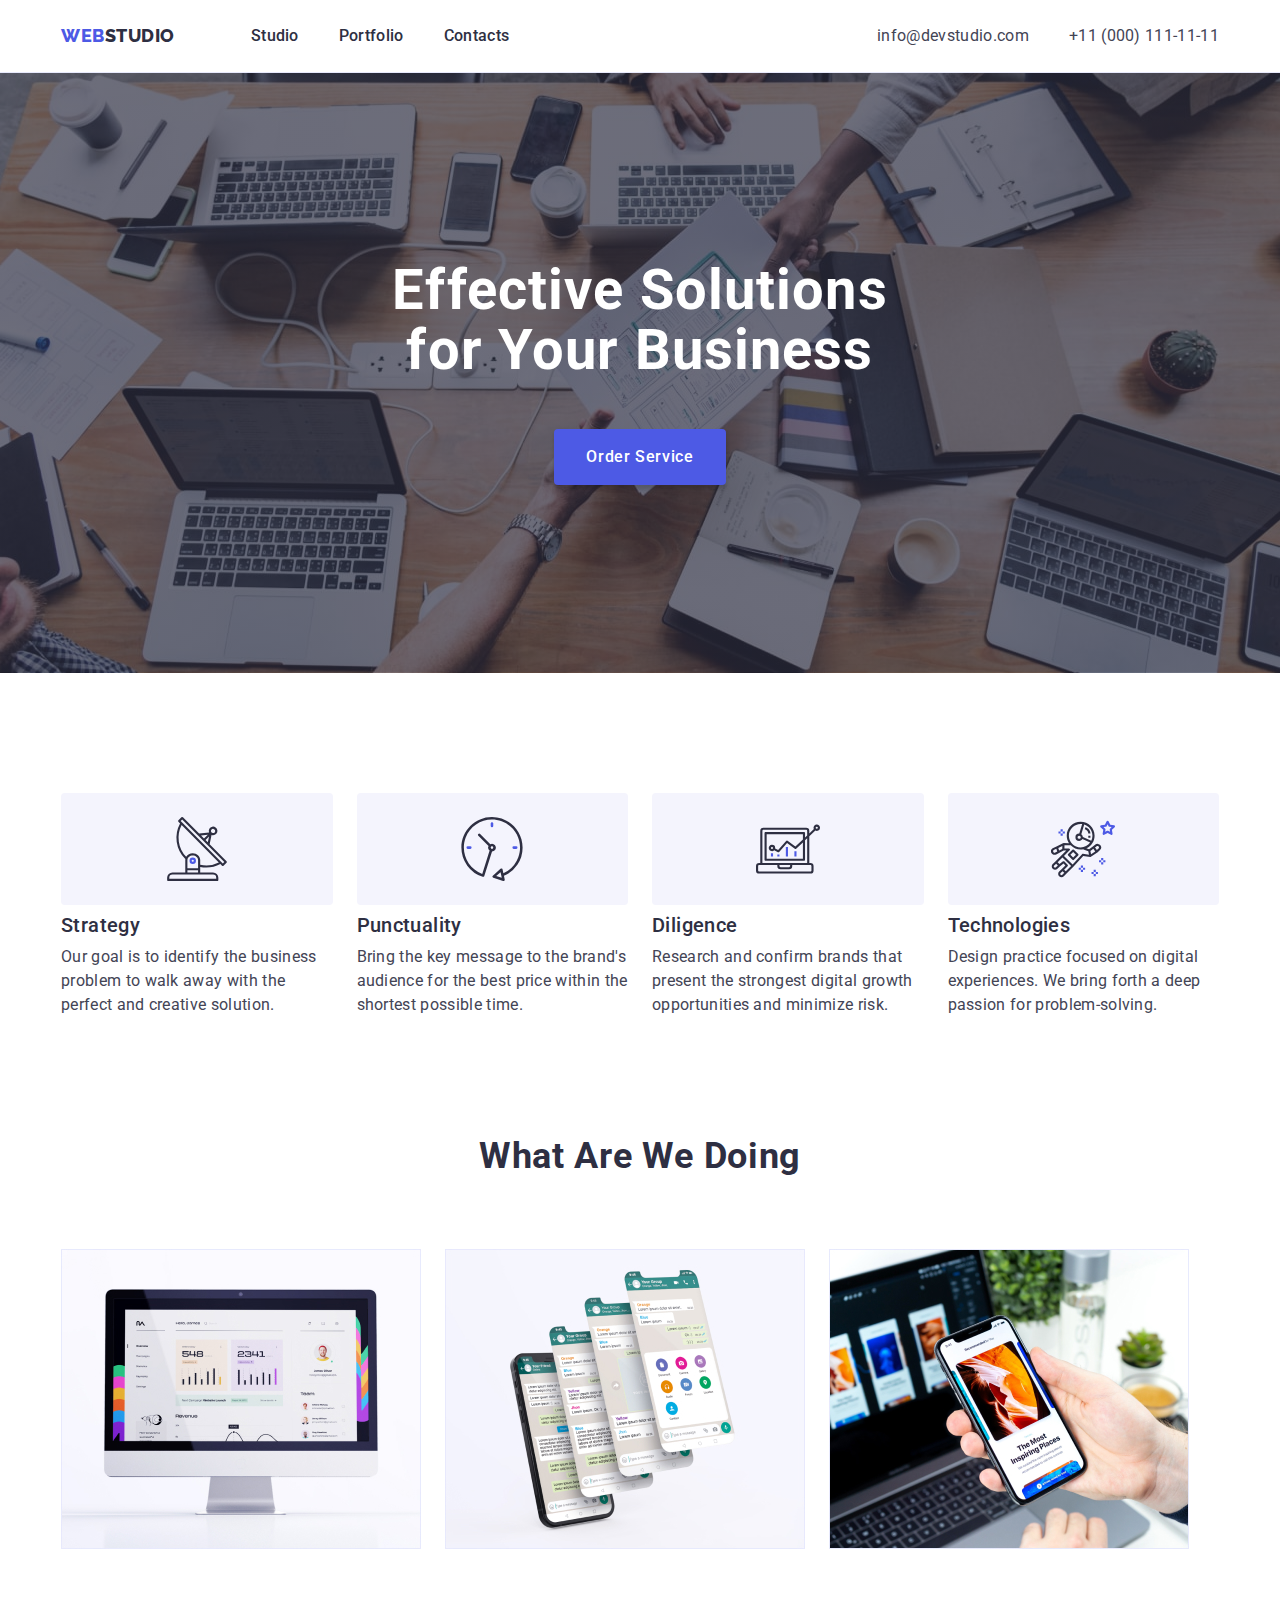
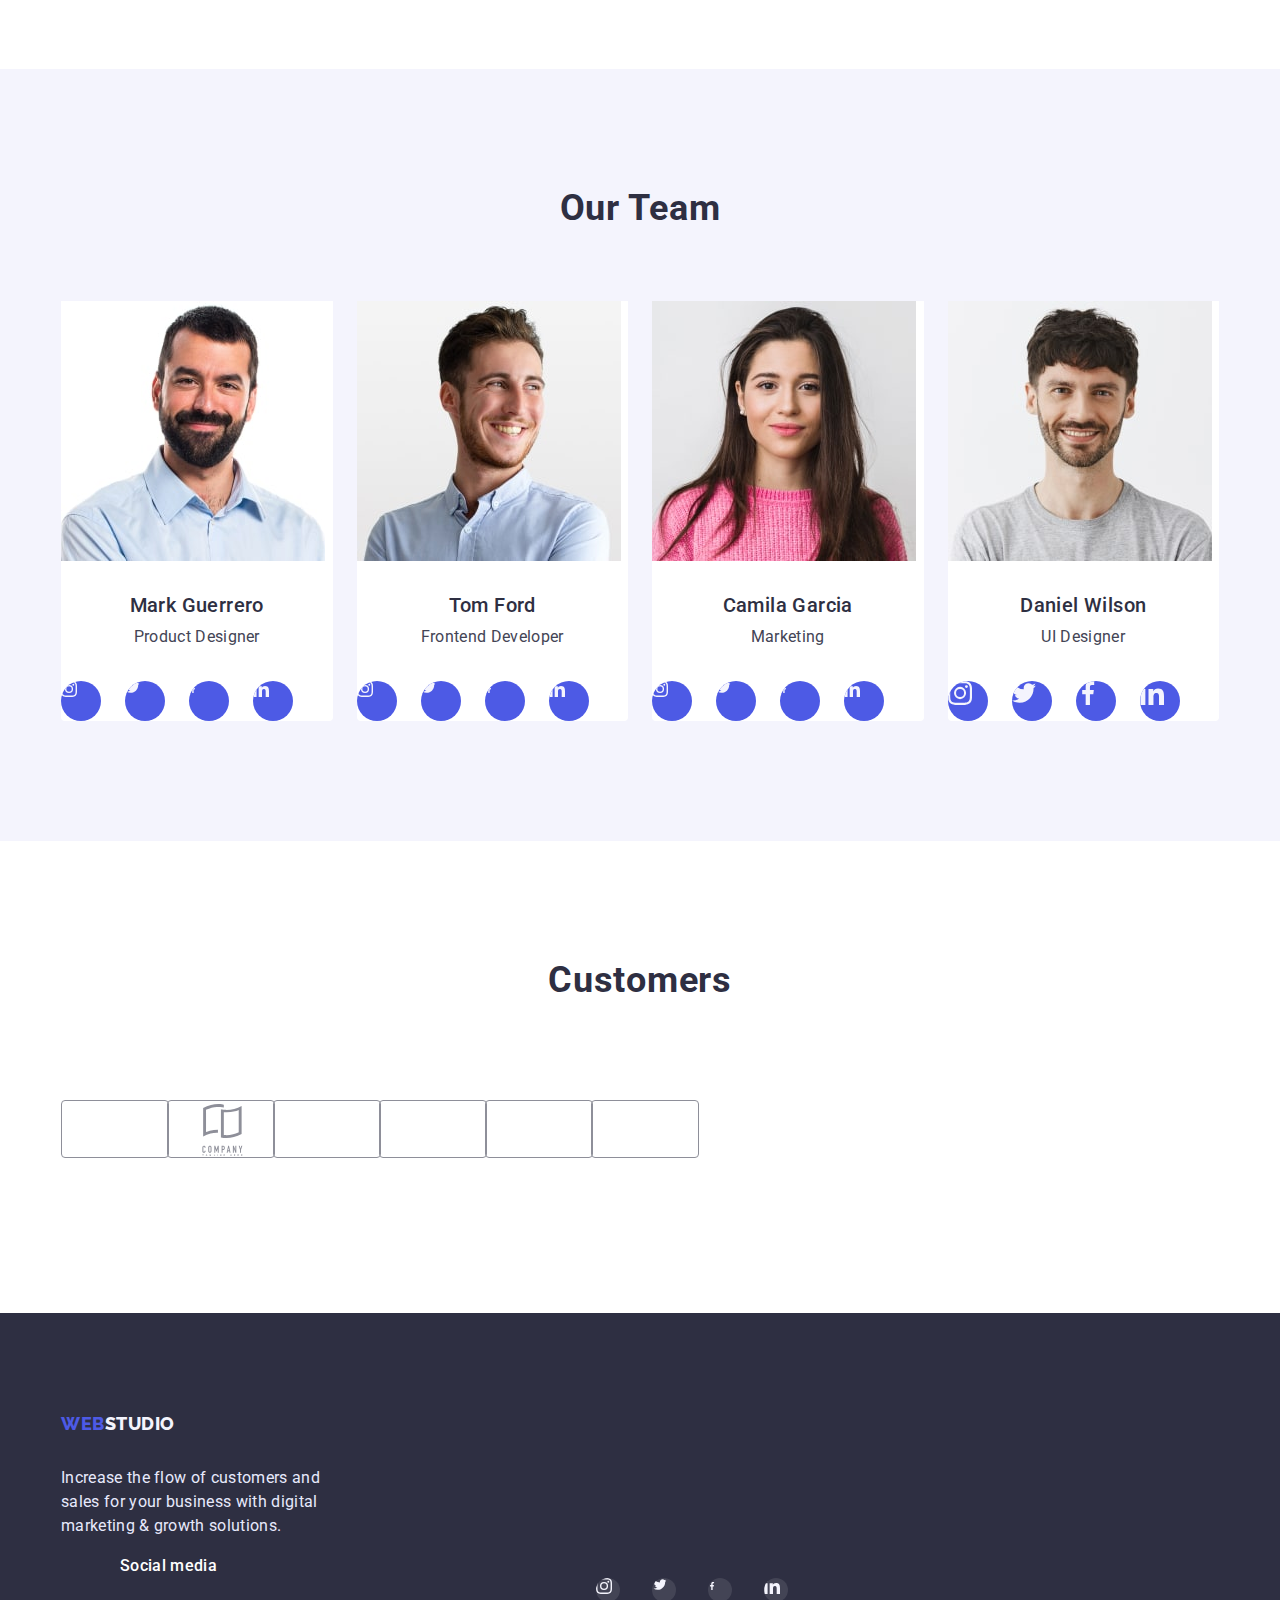
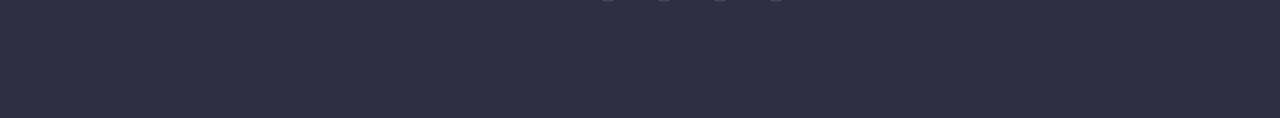
==== index.html @ b13d7b46 "2053" ====
<!DOCTYPE html>
<html lang="en">

<head>
    <meta charset="UTF-8">
    <meta http-equiv="X-UA-Compatible" content="IE=edge">
    <meta name="viewport" content="width=device-width, initial-scale=1.0">
    <title>studio</title>
    <link rel="preconnect" href="https://fonts.googleapis.com">
    <link rel="preconnect" href="https://fonts.gstatic.com" crossorigin>
    <link href="https://fonts.googleapis.com/css2?family=Raleway:wght@800&family=Roboto+Mono:wght@600&family=Roboto:wght@400;500;700&display=swap" rel="stylesheet">
    <link rel="stylesheet" href="https://cdnjs.cloudflare.com/ajax/libs/modern-normalize/1.1.0/modern-normalize.min.css"
        integrity="sha512-wpPYUAdjBVSE4KJnH1VR1HeZfpl1ub8YT/NKx4PuQ5NmX2tKuGu6U/JRp5y+Y8XG2tV+wKQpNHVUX03MfMFn9Q=="
        crossorigin="anonymous" referrerpolicy="no-referrer" />
    <link rel="stylesheet" href="./css/styles.css" />
    
    
</head>

<body>
    <header class="header"> 
        <div class="container header-container">
        <nav class="header-nav">
            <a class="header-logo link" href="./portfolio.html">Web<span class="header-span">Studio</span></a>
            <ul class="header-list list">                
                <li class = "header-item"><a class="header-button link" href="./index.html">Studio</a></li>
                <li class = "header-item"><a class="header-button link" href="./portfolio.html">Portfolio</a></li>
                <li class = "header-item"><a class="header-button link" href="">Contacts</a></li>
            </ul>
        </nav>
        <address class= "header-address list">
            <ul class="header-address list">
                <li class="header-email list"><a class= "header-email link" href="mailto:info@devstudio.com">info@devstudio.com</a></li>
                <li class="header-email list"><a class= "header-email link" href="tel:+110001111111">+11 (000) 111-11-11</a></li>
            </ul>
        </address>
        </div>
    </header>
    <main>
        <section class="hero">
            <div class="container">
            <h1 class="hero-title">Effective Solutions for Your Business</h1>
            <button class="hero-btn" type="button">Order Service</button>
            </div>
        </section>
        <section class="section">
            <div class="container">
            <h2 class="visually-hidden">Content</h2>
            <ul class="about-list list">
                <li class="about-item icon-strategy">
                    <h3 class="about-subtitle">Strategy</h3>
                    <p class="about-text">Our goal is to identify the business problem to walk away with the perfect and creative solution.
                    </p>
                </li>
                <li class="about-item icon-punctuality">
                    <h3 class="about-subtitle">Punctuality</h3>
                    <p class="about-text">Bring the key message to the brand's audience for the best price within the shortest possible
                    time.</p>
                </li>
                <li class="about-item icon-diligence">
                    <h3 class="about-subtitle">Diligence</h3>
                    <p class="about-text">Research and confirm brands that present the strongest digital growth opportunities and minimize
                        risk.</p>
                </li>
                <li class="about-item icon-technologies">
                    <h3 class="about-subtitle">Technologies</h3>
                    <p class="about-text">Design practice focused on digital experiences. We bring forth a deep passion for
                        problem-solving.</p>
                </li>
            </ul>
            </div>
        </section>
        <section class="section about">
            <div class="container">
            <h2 class="promo-title">What are we doing</h2>
            <ul class="promo-subject list">
                <li>
                    <img class="img" src="./images/monitor.jpg" alt="monitor" width="360" height="300" style>
                </li>
                <li>
                    <img class="img" src="./images/smartfon.jpg" alt="smartfon" width="360" height="300" style>
                </li>
                <li>
                    <img class="img" src="./images/noutbuk.jpg" alt="noutbuk" width="360" height="300" style>
                </li>
            </ul>
            </div>
        </section>
        <section class="section team">
            <div class="container">
            <h2 class="promo-title">Our Team</h2>
            <ul class="team-list list">
                
                <li class="team-info">                               
                <img class="img" src="./images/img-1.jpg" alt="mark" width="264" height="260" style>
                <div class="team-style">
                <h3 class="team-title-name">Mark Guerrero</h3>
                <p class="team-text">Product Designer</p>
                </div>
                <div class="social">
                <svg class="team-icon">
                    <use href="./images/sprite.svg#icon-instagram" width="16" height="16"> </use>
                </svg>
                <svg class="team-icon">
                    <use href="./images/sprite.svg#icon-twitter" width="16" height="13"> </use>
                </svg>
                <svg class="team-icon">
                    <use href="./images/sprite.svg#icon-facebook" width="8" height="16"> </use>
                </svg>
                <svg class="team-icon">
                    <use href="./images/sprite.svg#icon-linkedin" width="16" height="16"> </use>
                </svg>
                </div>
                </li>
                <li class="team-info">
                <img class="img" src="./images/img-2.jpg" alt="tom" width="264" height="260" style>
                <div class="team-style">
                <h3 class="team-title-name">Tom Ford</h3>
                <p class="team-text">Frontend Developer</p>
                </div>
                <div class="social">
                <svg class="team-icon">
                <use href="./images/sprite.svg#icon-instagram" width="16" height="16">   </use>
                </svg>
                <svg class="team-icon">
                    <use href="./images/sprite.svg#icon-twitter" width="16" height="13"> </use>
                </svg>
                <svg class="team-icon">
                    <use href="./images/sprite.svg#icon-facebook" width="8" height="16"> </use>
                </svg>
                <svg class="team-icon">
                    <use href="./images/sprite.svg#icon-linkedin" width="16" height="16"> </use>
                </svg>
                </div>
                </li>
                <li class="team-info">
                    <img class="img" src="./images/img-3.jpg" alt="camila" width="264" height="260" style>
                    <div class="team-style">
                    <h3 class="team-title-name">Camila Garcia</h3>
                    <p class="team-text">Marketing</p>
                    </div>
                <div class="social">
                <svg class="team-icon">
                    <use href="./images/sprite.svg#icon-instagram" width="16" height="16"> </use>
                </svg>
                <svg class="team-icon">
                    <use href="./images/sprite.svg#icon-twitter" width="16" height="13"> </use>
                </svg>
                <svg class="team-icon">
                    <use href="./images/sprite.svg#icon-facebook" width="8" height="16"> </use>
                </svg>
                <svg class="team-icon">
                    <use href="./images/sprite.svg#icon-linkedin" width="16" height="16"> </use>
                </svg>
                </div>
                </li>
                <li class="team-info">
                    <img class="img" src="./images/img-4.jpg" alt="daniel" width="264" height="260" style>
                    <div class="team-style">
                    <h3 class="team-title-name">Daniel Wilson</h3>
                    <p class="team-text">UI Designer</p>
                    </div>
                <div class="social">
                <svg class="team-icon">
                    <use href="./images/sprite.svg#icon-instagram" width="24" height="24"> </use>
                </svg>
                <svg class="team-icon">
                    <use href="./images/sprite.svg#icon-twitter" width="24" height="24"> </use>
                </svg>
                <svg class="team-icon">
                    <use href="./images/sprite.svg#icon-facebook" width="24" height="24"> </use>
                </svg>
                <svg class="team-icon">
                    <use href="./images/sprite.svg#icon-linkedin" width="24" height="24"> </use>
                </svg>
                </div>
                </li>
            </ul>
            </div>
        </section>
        <section class="section customers">
            <div class="container">
            <h2 class="promo-title">Customers</h2>
            <div class="customers-sprite">
            <ul class="customers-list list">
                <li class="customers-item">
                    <a class="customers-link link">
                        <svg width="104" height="56" class="customers-icon">
                            <use href="./images/symbol-defs.svg#icon-Logo-1"> </use>
                        </svg>
                    </a>
                </li>
                <li class="customers-item">
                    <a class="customers-link link">
                        <svg width="104" height="56" class="customers-icon">
                            <use href="./images/symbol-defs.svg#icon-Logo-2" > </use>
                        </svg>
                    </a>
                </li>
                <li class="customers-item">
                    <a class="customers-link link">
                        <svg width="104" height="56" class="customers-icon">
                            <use href="./images/symbol-defs.svg#icon-Logo-3"> </use>
                        </svg>
                    </a>
                </li>
                <li class="customers-item">
                    <a class="customers-link link">
                        <svg width="104" height="56" class="customers-icon">
                            <use href="./images/symbol-defs.svg#icon-Logo-4"> </use>
                        </svg>
                    </a>
                </li>
                <li class="customers-item">
                    <a class="customers-link link">
                        <svg width="104" height="56" class="customers-icon">
                            <use href="./images/symbol-defs.svg#icon-Logo-5"> </use>
                        </svg>
                    </a>
                </li>
                <li class="customers-item">
                    <a class="customers-link link">
                        <svg width="104" height="56" class="customers-icon">
                            <use href="./images/symbol-defs.svg#icon-Logo-6"> </use>
                        </svg>
                    </a>
                </li>
                </div>
            </div>
        </section>
    </main>
   
    <footer class="footer">
        <div class="container">
            <div class="footer-container">
        <a class="footer-logo link" href="./index.html">Web<span class="footer-span">Studio</span></a>
        <p class="footer-text">Increase the flow of customers and
            sales for your business with digital
            marketing & growth solutions.</p>
            </div>
        </div class="footer-social">
        <h3 class="social-text">Social media</h3>
        <ul class="soc-media list">
            <li class="media-icon">
                <a href="footer-social-link link">
                    <svg class="social-icon">
                        <use href="./images/sprite.svg#icon-instagram" width="16" height="16"> </use>
                    </svg>
                </a>
            </li>
            <li class="media-icon">
                <a href="footer-social-link link">
                    <svg class="social-icon">
                        <use href="./images/sprite.svg#icon-twitter" width="16" height="13"> </use>
                    </svg>
                </a>
            </li>
            <li class="media-icon">
                <a href="footer-social-link link">
                    <svg class="social-icon">
                        <use href="./images/sprite.svg#icon-facebook" width="8" height="16"> </use> 
                    </svg>
                </a>
            </li>
            <li class="media-icon">
                <a href="footer-social-link link">
                    <svg class="social-icon">
                        <use href="./images/sprite.svg#icon-linkedin" width="16" height="16"></use> 
                    </svg>
                </a>
            </li>
        </ul>
        <div>

        </div>
    </footer>
</body>

</html>
---- css/styles.css ----
:root{
--body: #434455;
--header: #ffffff;
--header-logo: #4d5ae5;
--header-email: #434455;
--hover-focus: #404bbf;
--header-button: #2E2F42;
--header-borbot: #E7E9FC;
--hero: #2E2F42;
--hero-F: #FFFFFF;
--main-title-color: #ffffff;
--hero-btn-background: #4D5AE5;
--about-subtitle: #2E2F42;
--about-text: #434455;
--promo-title: #2E2F42;
--section-team-background: #F4F4FD;
--team-title:#2E2F42;
--team-title-name: #2E2F42;
--team-text: #434455;
--gallery-title: #2E2F42;
--gallery-text: #434455;
--footer-text: #E7E9FC;
--second-title-color: #303030;
--main-btn-color: #ffffff;     
--all-btn: #4d5ae5;
--all-btn-bord: #E7E9FC;
--footer: #2e2f42;
--footer-logo: #4d5ae5;
--span: #2e2f42;
--footer-span: #f4f4fd;
}

body{
    font-family: 'Roboto', sans-serif;    
    color: var(--body);
    font-size: 16px;
    line-height: 1.5;
    margin: 0;
}
.link {
    text-decoration: none;
}

.list{
    list-style: none;
    padding: 0;
    margin: 0;
}
.container{
    width: 1158px;
    margin: 0 auto;
    padding-left: 15px;
    padding-right: 15px;
}
.header-container{
    display: flex;
    justify-content: space-between;
    align-items: center;
}
.section {
    padding: 120px 0;
}
.header {
    border-bottom: 1px solid var(--header-borbot);
}
.header-nav {
    display: flex;
    align-items: center;

}
.header-logo {
    font-family: 'Raleway', sans-serif;
    font-weight: 800;
    font-size: 18px;
    line-height: 1.17;     
    display: flex;
    align-items: center;
    letter-spacing: 0.03em;
    text-transform: uppercase;               
    color: var(--header-logo);  
    text-decoration: none;
    flex-direction: row;
    align-items: flex-start;
    padding: 0px;
    margin-right: 76px;
}
.header-list {
    display: flex;
    align-items: flex-start;
    padding: 0px;
    gap: 40px;
    top: 0px;
}
.header-span {
    color: var(--span);
}

.header-button {
    font-family: 'Roboto', sans-serif;
    font-weight: 500;
    font-size: 16px;
    line-height: 1.5;
    letter-spacing: 0.02em;
    color: var(--header-button);  
    text-decoration: none;
    flex: none;
    order: 0;
    flex-grow: 0;
    padding: 24px 0;
    display: block;
}
.header-button:hover {
    color: var(--hover-focus);
}
.header-button:focus {
   color: var(--hover-focus);
}
.header-address {
    font-style: normal;
    display: flex;
    gap: 40px;
}
.header-email {
    font-family: 'Roboto';
    font-size: 16px;
    line-height: 1.5;
    letter-spacing: 0.02em;
    color: var(--header-email);
}
.header-email:hover {
    color: var(--hover-focus);
}
.header-email:focus {
    color: var(--hover-focus)
}

.hero {    
    background-color: var(--hero);
    background-image: linear-gradient(rgba(46, 47, 66, 0.7), rgba(46, 47, 66, 0.7)), url(../images/office-1.jpg); 
    max-width: 1440px;
    margin: 0 auto;
    padding: 188px 0;
    text-align: center;
    background-repeat: no-repeat;
    background-position: center;
    background-size: cover;
}
   
.about-list {
    display: flex;
    gap: 24px;
}
.hero-title {
    font-family: 'Roboto', sans-serif;
    margin: 0 auto 48px;
    width: 496px;
    font-weight: 700;
    font-size: 56px;
    line-height: 1.07;
    text-align: center;
    letter-spacing: 0.02em;
    color: var(--hero-F);
}
.hero-btn {
    font-family: inherit;
    display: block;
    margin: 0 auto;
    font-weight: 500;
    font-size: 16px;
    line-height: 1.5;
    letter-spacing: 0.04em;
    color: var(--hero-F);
    background-color: var(--hero-btn-background);
    box-shadow: 0px 4px 4px rgba(0, 0, 0, 0.15);
    border-radius: 4px;
    cursor: pointer;
    padding: 16px 32px;
    border: 0;
}
.hero-btn:hover {
    background-color: var(--hover-focus); 
    color: var(--hero-F);
    
}
.hero-btn:focus {
    background-color: var(--hover-focus);
    color: var(--hero-F);
}

.visually-hidden {
    position: absolute;
    width: 1px;
    height: 1px;
    margin: -1px;
    border: 0;
    padding: 0;
    white-space: nowrap;
    clip-path: inset(100%);
    clip: rect(0 0 0 0);
    overflow: hidden;
    color: #2E2F42;
}
.about-item {
    width: calc((100% - 72px)/4);
}
.about-item::before{
    display: block;
    content: "";
    height: 112px;       
    background-color: var(--section-team-background);
    border-radius: 4px;
    margin-bottom: 8px;
}
.icon-strategy::before{
    background-image: url(../images/antenna.svg);
    background-position: center;
    background-repeat: no-repeat;
}
.icon-punctuality::before{
    background-image: url(../images/clock.svg);
    background-position: center;
    background-repeat: no-repeat;
}
.icon-diligence::before{
    background-image: url(../images/diagram.svg);
    background-position: center;
    background-repeat: no-repeat;
}
.icon-technologies::before{
    background-image: url(../images/astronaut.svg);
    background-position: center;
    background-repeat: no-repeat;
}

.about-subtitle{
    font-family: 'Roboto', sans-serif;
    font-weight: 500;
    font-size: 20px;
    line-height: 1.2;
    letter-spacing: 0.02em;
    color: var(--about-subtitle); 
    margin: 0 0 8px;     
}
.about-text {
    font-family: 'Roboto', sans-serif;
    font-size: 16px;
    line-height: 1.5;
    letter-spacing: 0.02em;    
    color: var(--about-text); 
    flex: none;
    order: 1;
    flex-grow: 0;
    margin: 0;
}
.about {
    padding-top: 0;
}
.promo-title{
    font-family: 'Roboto', sans-serif;
    font-weight: 700;
    font-size: 36px;
    line-height: 1.11;
    text-align: center;
    letter-spacing: 0.02em;
    text-transform: capitalize;
    color: var(--promo-title);
    margin: 0 0 72px;
}
.promo-subject{
    gap: 24px;
}
.img {
    display: block;
}
.style{
    display: block;
    max-width: 100%;
}
.team {
    padding: 120px 0;
    background-color: var(--section-team-background);
}

.team-list {
    display: flex;
    gap: 24px;
}
.team-info{
    width: calc((100% - 72px)/4);
    background-color: var(--header);
    display: block;
    border-radius: 0px 0px 4px 4px;
}
.team-style{
    padding: 32px 0;
    text-align: center;
}
.team-title-name {
    font-family: 'Roboto', sans-serif;
    font-weight: 500;
    font-size: 20px;
    line-height: 1.2;       
    letter-spacing: 0.02em;
    color:  var(--team-title-name);          
    flex: none;
    order: 0;
    flex-grow: 0;
    margin: 0 0 8px;
}
.team-text {
    font-family: 'Roboto', sans-serif;
    font-weight: 400;
    font-size: 16px;
    line-height: 1.5;        
    letter-spacing: 0.02em;
    color: var(--team-text);
    flex: none;
    order: 1;
    flex-grow: 0;
    margin: 0;
}
.social{
    display: flex;
    width: 232px;
    height: 40px;
    gap: 24px;
}
.team-icon {
    display: flex;
    align-items: center;
    justify-content: center;
    background-color: #4d5ae5;
    border-radius: 50%;
    background-size: 12px;
    background-position: center;
    width: 40px;
    height: 40px; 
    fill: #4D5AE5; 
}
.team-icon:is(:hover, :focus){
    fill: #303030;
}
.customers-sprite{
    display: flex;
    height: 112px;
    border-radius: 4px;
    margin-bottom: 8px;
    gap: 24px;
}
.customers-link{
    width: 100%;
    height: 100%;
    display: flex;
    align-items: center;
    justify-content: center;
    fill: #8e8f99; 
    border: 1px solid #8E8F99;
    border-radius: 4px;  
    
}
.customers-link:hover{
    background-color: var(--hover-focus);
}
.customers-link:hover .customers-icon{
    fill: var(--hover-focus);
}
.customers-icon{
    display: flex;
    gap: 24px;
}

/**-----Portfolio---------*/
.list {
    list-style: none;
    display: flex;
    align-items: center;
    flex-wrap: wrap;
    padding: 0;
    margin: 0;
}
.section-portfolio {
    padding-top: 96px;
}
.menu-btn{
    justify-content: center;
    margin-bottom: 72px;
    padding: 0px 0px;
    gap: 24px;
}
.all-btn {
    font-family: 'Roboto', sans-serif;
    cursor: pointer;
    font-weight: 500;
    font-size: 16px;
    line-height: 1.5;
    display: flex;
    align-items: center;
    text-align: center;
    letter-spacing: 0.04em;
    color: var(--all-btn);
    background-color: var(--section-team-background);
    border: 1px solid var(--all-btn-bord);
    padding: 12px 24px;
    border-radius: 4px;
    gap: 24px;    
}
.all-btn:hover {
    background-color: var(--hover-focus);
    color: var(--section-team-background);
}
.all-btn:focus {
    background-color: var(--hover-focus); 
    color: var(--section-team-background);
}

.gallery{
    background-color: var(--hero-F);
    text-decoration: none; 
    display: flex;
    flex-wrap: wrap;
    gap: 48px 24px;
}
.gallery-block {
    width: calc((100% - 48px)/3);
}

.gallery-container {
    padding: 32px 16px;
    border: 1px solid #E7E9FC;
    border-top: 0;
}
.gallery-title{
    text-decoration: none;
    font-weight: 500;
    font-size: 20px;
    line-height: 1.2;        
    letter-spacing: 0.02em;       
    color: var(--gallery-title);
    margin: 0 0 8px;
}
.gallery-text{
    font-style: normal;
    font-size: 16px;
    line-height: 1.5;
    letter-spacing: 0.02em;
    color: var(--gallery-text);
    margin: 0;
}

/**-----Footer---------*/
.footer {
    background-color:  var(--footer); 
    padding: 100px 0;
}
.footer-container{
    width: 264px;
}

.footer-title {
    position: absolute;
    width: 115px;
    height: 22px;
    left: 156px;
    top: 2380px;
}

.footer-logo {
font-family: 'Raleway', sans-serif;
text-decoration: none;
font-weight: 800;
font-size: 18px;
line-height: 1.17;           
display: inline-block;
letter-spacing: 0.03em;
text-transform: uppercase;              
color: var(--footer-logo);
margin-bottom: 16px;
}
.footer-span {
    color: var(--footer-span);
}
.footer-text {
font-family: 'Roboto', sans-serif;
font-weight: 400;
font-size: 16px;
line-height: 1.5;           
letter-spacing: 0.02em;
color: var(--footer-text);

}
.footer-social {
    width: 208px;
    gap: 130px;

}
.social-text{
    font-family: 'Roboto';
    font-weight: 500;
    font-size: 16px;
    line-height: 1.5;     
    letter-spacing: 0.02em;
    color: var(--header);
    flex: none;
    order: 0;
    flex-grow: 0;
    margin: 0 120px ;
}
.soc-media{
    display: flex;
    margin-left: 120px;
    justify-content: center;
    gap: 16px;
}
.media-icon{
    width: 40px;
    height: 40px;
}
.footer-social-link{
    display: flex;
    width: 100%;
    height: 100%;
    justify-content: center;
    align-items: center;
    background-color: var(--hero-F);
    opacity: 0.1;
   
}
.social-icon{
    width: 24px;
    height: 24px;
    fill: var(--footer-span);
    background-color: rgba(255, 255, 255, 0.1);
    border-radius: 50%;
    
}
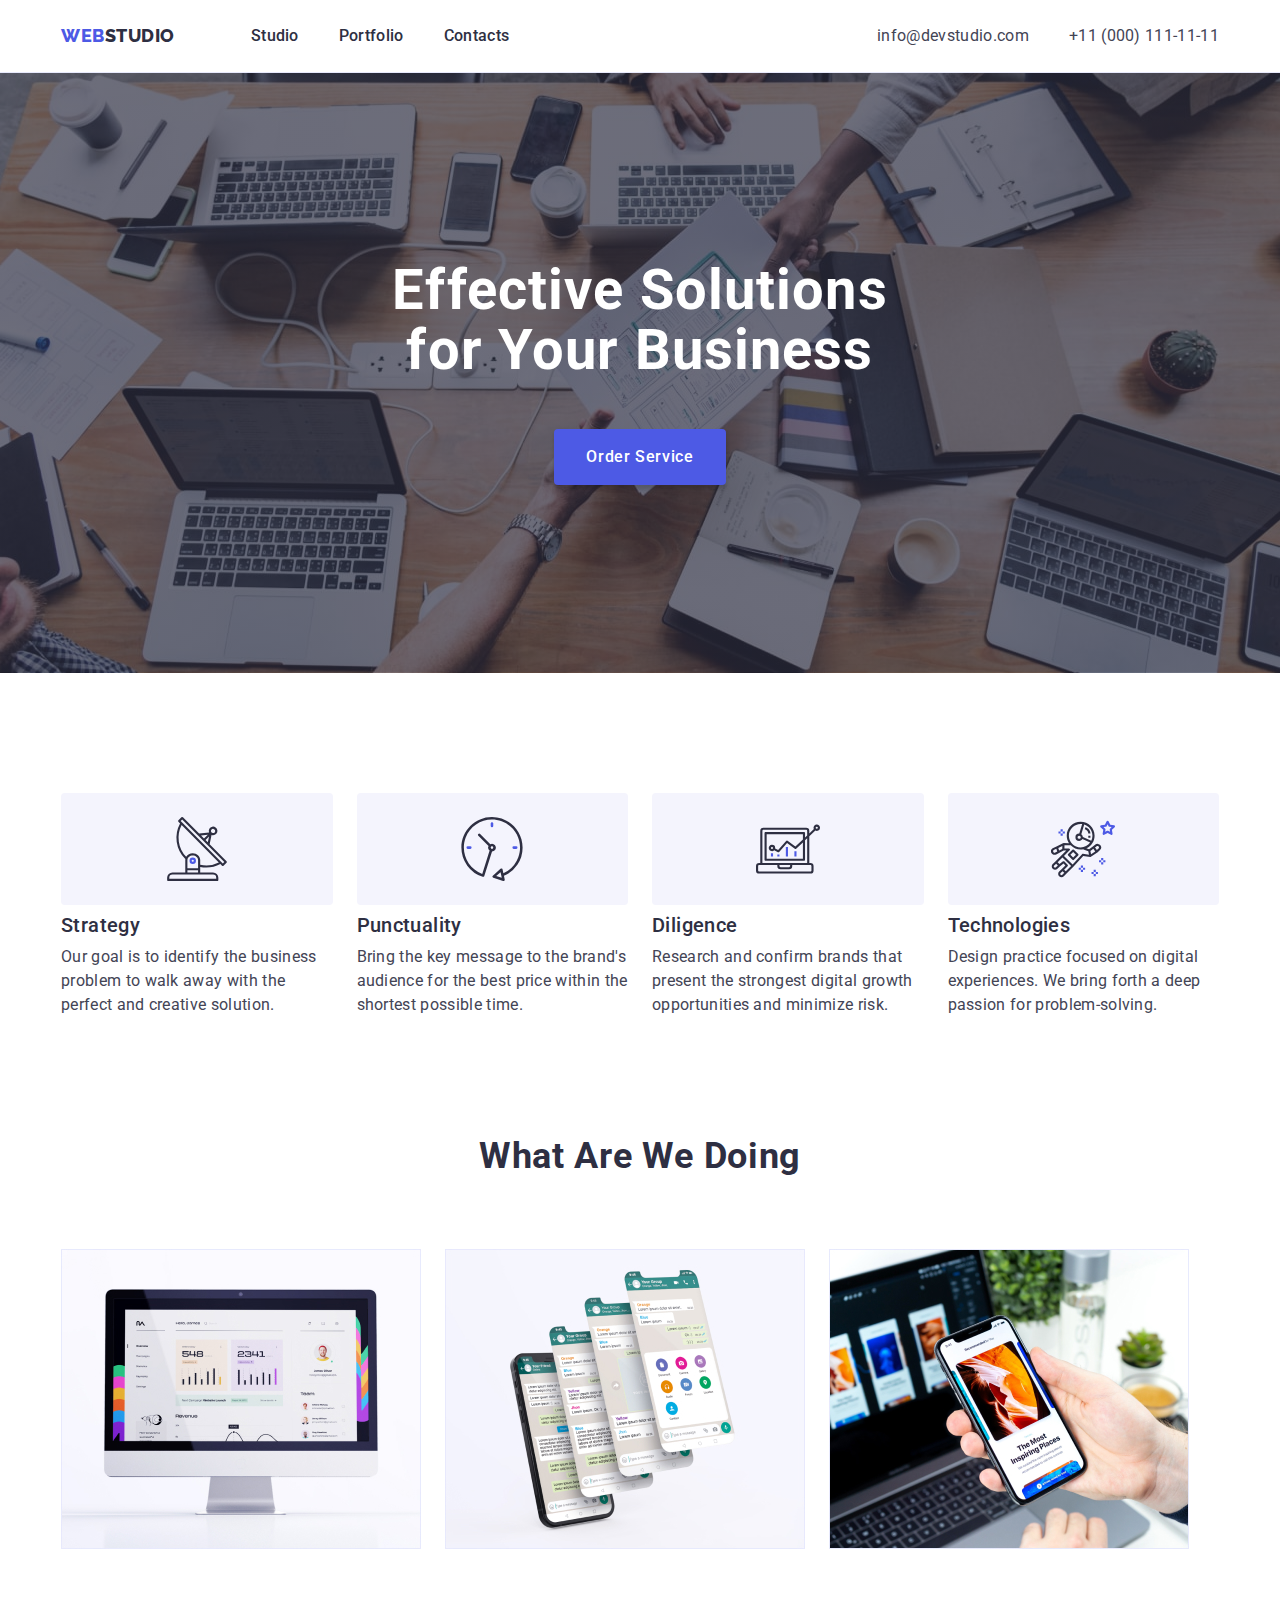
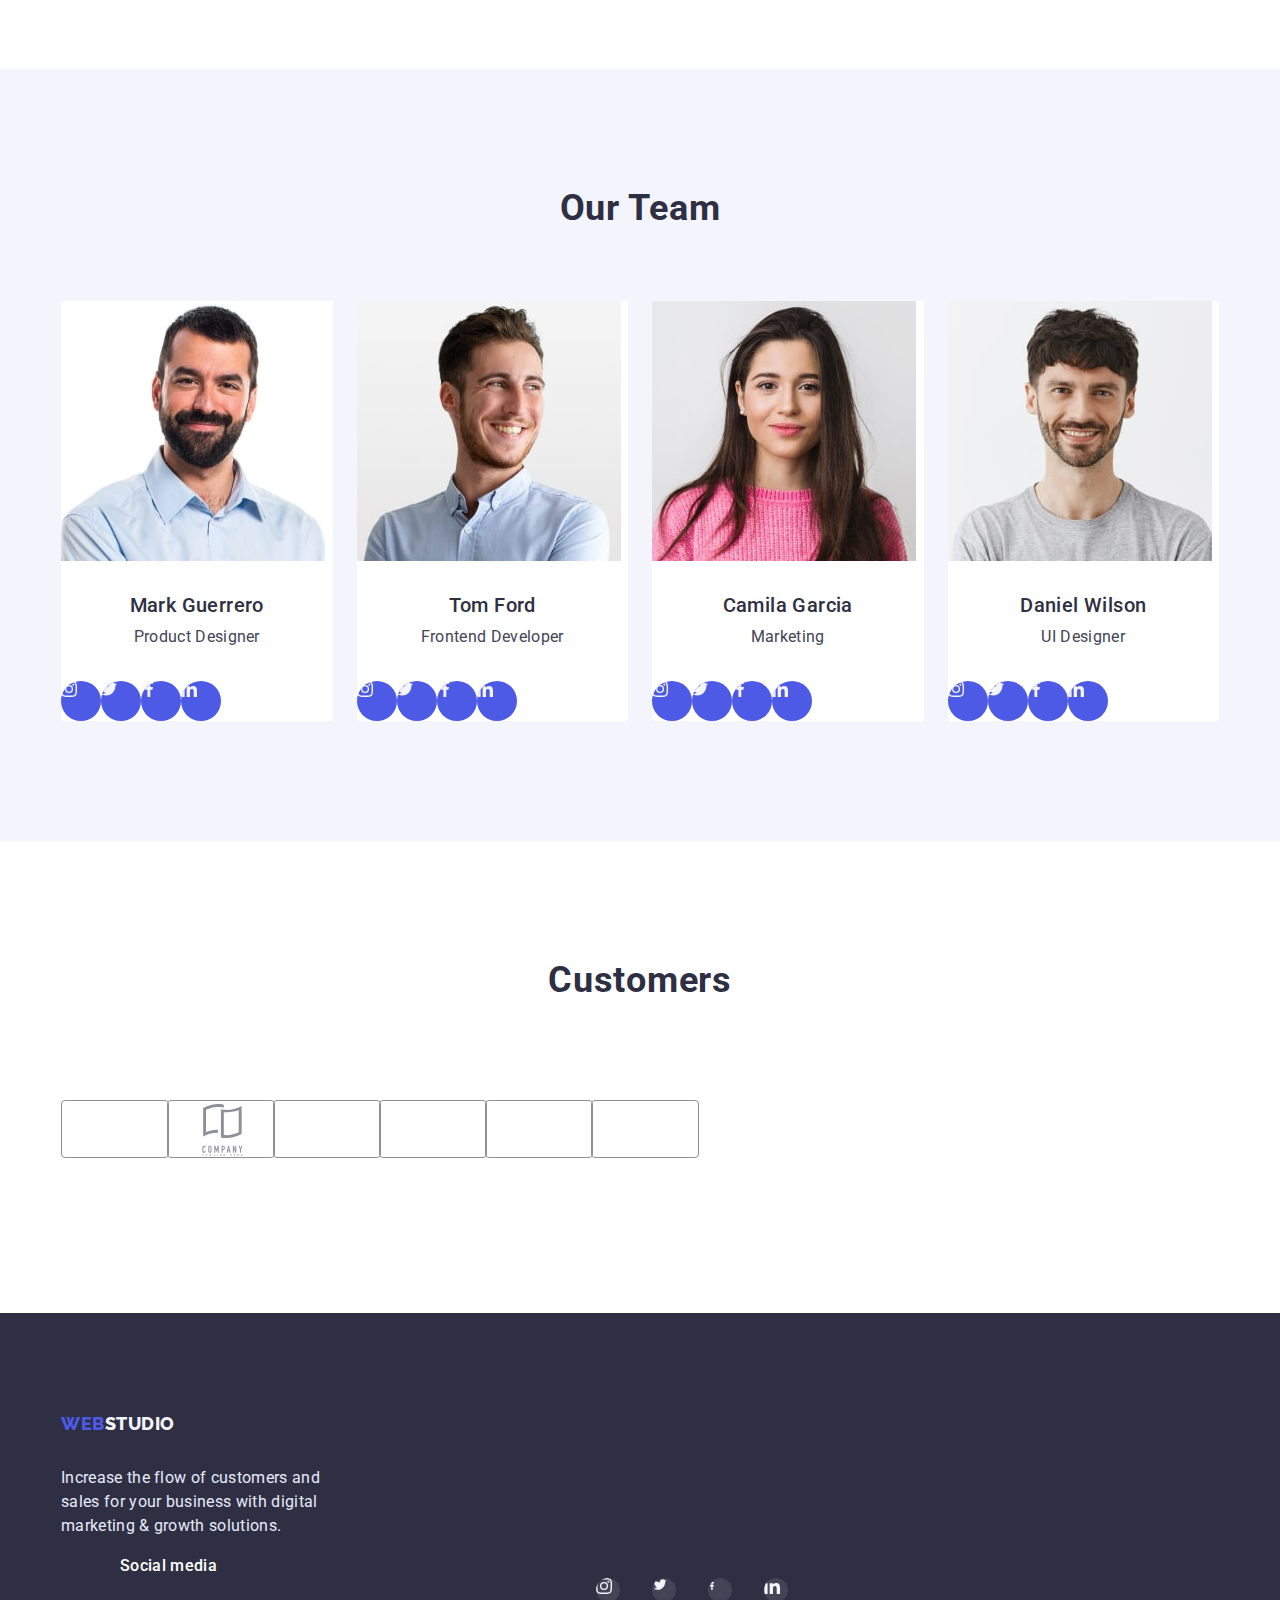
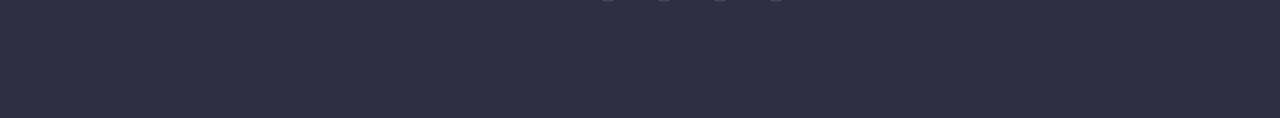
==== commit 16f377a6: "2209" ====
--- a/index.html
+++ b/index.html
@@ -87,10 +87,9 @@
             </div>
         </section>
         <section class="section team">
-            <div class="container">
+            <div class="container"> 
             <h2 class="promo-title">Our Team</h2>
             <ul class="team-list list">
-                
                 <li class="team-info">                               
                 <img class="img" src="./images/img-1.jpg" alt="mark" width="264" height="260" style>
                 <div class="team-style">
@@ -98,20 +97,38 @@
                 <p class="team-text">Product Designer</p>
                 </div>
                 <div class="social">
-                <svg class="team-icon">
-                    <use href="./images/sprite.svg#icon-instagram" width="16" height="16"> </use>
-                </svg>
-                <svg class="team-icon">
-                    <use href="./images/sprite.svg#icon-twitter" width="16" height="13"> </use>
-                </svg>
-                <svg class="team-icon">
-                    <use href="./images/sprite.svg#icon-facebook" width="8" height="16"> </use>
-                </svg>
-                <svg class="team-icon">
-                    <use href="./images/sprite.svg#icon-linkedin" width="16" height="16"> </use>
-                </svg>
-                </div>
-                </li>
+                    <ul class="social-list list">
+                    <li>
+                    <a class="team-social link">
+                        <svg class="team-icon">
+                            <use href="./images/sprite.svg#icon-instagram" width="16" height="16"> </use>
+                        </svg>
+                    </a>
+                    </li>
+                    <li>
+                    <a class="team-social link">
+                        <svg class="team-icon">
+                            <use href="./images/sprite.svg#icon-twitter" width="16" height="16"> </use>
+                        </svg>
+                    </a>
+                    </li>
+                    <li>
+                    <a class="team-social link">
+                        <svg class="team-icon">
+                            <use href="./images/sprite.svg#icon-facebook" width="16" height="16"> </use>
+                        </svg>
+                    </a>
+                    </li>
+                    <li>
+                    <a class="team-social link">
+                        <svg class="team-icon">
+                            <use href="./images/sprite.svg#icon-linkedin" width="16" height="16"> </use>
+                        </svg>
+                    </a>
+                    </li>
+                    </ul>
+                </div>
+                
                 <li class="team-info">
                 <img class="img" src="./images/img-2.jpg" alt="tom" width="264" height="260" style>
                 <div class="team-style">
@@ -119,20 +136,38 @@
                 <p class="team-text">Frontend Developer</p>
                 </div>
                 <div class="social">
-                <svg class="team-icon">
-                <use href="./images/sprite.svg#icon-instagram" width="16" height="16">   </use>
-                </svg>
-                <svg class="team-icon">
-                    <use href="./images/sprite.svg#icon-twitter" width="16" height="13"> </use>
-                </svg>
-                <svg class="team-icon">
-                    <use href="./images/sprite.svg#icon-facebook" width="8" height="16"> </use>
-                </svg>
-                <svg class="team-icon">
-                    <use href="./images/sprite.svg#icon-linkedin" width="16" height="16"> </use>
-                </svg>
-                </div>
-                </li>
+                    <ul class="social-list list">
+                    <li>
+                    <a class="team-social link">
+                        <svg class="team-icon">
+                            <use href="./images/sprite.svg#icon-instagram" width="16" height="16"> </use>
+                        </svg>
+                    </a>
+                    </li>
+                    <li>
+                    <a class="team-social link">
+                        <svg class="team-icon">
+                            <use href="./images/sprite.svg#icon-twitter" width="16" height="16"> </use>
+                        </svg>
+                    </a>
+                    </li>
+                    <li>
+                    <a class="team-social link">
+                        <svg class="team-icon">
+                            <use href="./images/sprite.svg#icon-facebook" width="16" height="16"> </use>
+                        </svg>
+                    </a>
+                    </li>
+                    <li>
+                    <a class="team-social link">
+                        <svg class="team-icon">
+                            <use href="./images/sprite.svg#icon-linkedin" width="16" height="16"> </use>
+                        </svg>
+                    </a>
+                    </li>
+                    </ul>
+                </div>
+                
                 <li class="team-info">
                     <img class="img" src="./images/img-3.jpg" alt="camila" width="264" height="260" style>
                     <div class="team-style">
@@ -140,20 +175,39 @@
                     <p class="team-text">Marketing</p>
                     </div>
                 <div class="social">
-                <svg class="team-icon">
-                    <use href="./images/sprite.svg#icon-instagram" width="16" height="16"> </use>
-                </svg>
-                <svg class="team-icon">
-                    <use href="./images/sprite.svg#icon-twitter" width="16" height="13"> </use>
-                </svg>
-                <svg class="team-icon">
-                    <use href="./images/sprite.svg#icon-facebook" width="8" height="16"> </use>
-                </svg>
-                <svg class="team-icon">
-                    <use href="./images/sprite.svg#icon-linkedin" width="16" height="16"> </use>
-                </svg>
-                </div>
-                </li>
+                    <ul class="social-list list">
+                    <li>
+                    <a class="team-social link">
+                        <svg class="team-icon">
+                            <use href="./images/sprite.svg#icon-instagram" width="16" height="16"> </use>
+                        </svg>
+                    </a>
+                    </li>
+                    <li>
+                    <a class="team-social link">
+                        <svg class="team-icon">
+                            <use href="./images/sprite.svg#icon-twitter" width="16" height="16"> </use>
+                        </svg>
+                    </a>
+                    </li>
+                    <li>
+                    <a class="team-social link">
+                        <svg class="team-icon">
+                            <use href="./images/sprite.svg#icon-facebook" width="16" height="16"> </use>
+                        </svg>
+                    </a>
+                    </li>
+                    <li>
+                    <a class="team-social link">
+                        <svg class="team-icon">
+                            <use href="./images/sprite.svg#icon-linkedin" width="16" height="16"> </use>
+                        </svg>
+                    </a>
+                    </li>
+                    </ul>
+                </div>
+                </li>
+                
                 <li class="team-info">
                     <img class="img" src="./images/img-4.jpg" alt="daniel" width="264" height="260" style>
                     <div class="team-style">
@@ -161,20 +215,37 @@
                     <p class="team-text">UI Designer</p>
                     </div>
                 <div class="social">
+                <ul class="social-list list">
+                <li>
+                    <a class="team-social link">
                 <svg class="team-icon">
-                    <use href="./images/sprite.svg#icon-instagram" width="24" height="24"> </use>
+                    <use href="./images/sprite.svg#icon-instagram" width="16" height="16"> </use>
                 </svg>
-                <svg class="team-icon">
-                    <use href="./images/sprite.svg#icon-twitter" width="24" height="24"> </use>
-                </svg>
-                <svg class="team-icon">
-                    <use href="./images/sprite.svg#icon-facebook" width="24" height="24"> </use>
-                </svg>
-                <svg class="team-icon">
-                    <use href="./images/sprite.svg#icon-linkedin" width="24" height="24"> </use>
-                </svg>
-                </div>
-                </li>
+                    </a>
+                </li>
+                <li>
+                <a class="team-social link">
+                    <svg class="team-icon">
+                        <use href="./images/sprite.svg#icon-twitter" width="16" height="16"> </use>
+                    </svg>
+                </a>
+                </li>
+                <li>
+                    <a class="team-social link">
+                    <svg class="team-icon">
+                        <use href="./images/sprite.svg#icon-facebook" width="16" height="16"> </use>
+                    </svg>
+                    </a>
+                </li>
+                <li>
+                    <a class="team-social link">
+                    <svg class="team-icon">
+                        <use href="./images/sprite.svg#icon-linkedin" width="16" height="16"> </use>
+                    </svg>
+                    </a>
+                </li>                
+                </ul>
+                </div>
             </ul>
             </div>
         </section>
@@ -182,7 +253,7 @@
             <div class="container">
             <h2 class="promo-title">Customers</h2>
             <div class="customers-sprite">
-            <ul class="customers-list list">
+            <ul class="customers-list list"> 
                 <li class="customers-item">
                     <a class="customers-link link">
                         <svg width="104" height="56" class="customers-icon">
@@ -225,6 +296,7 @@
                         </svg>
                     </a>
                 </li>
+                </ul>
                 </div>
             </div>
         </section>
@@ -239,7 +311,7 @@
             marketing & growth solutions.</p>
             </div>
         </div class="footer-social">
-        <h3 class="social-text">Social media</h3>
+        <p class="social-text">Social media</p>
         <ul class="soc-media list">
             <li class="media-icon">
                 <a href="footer-social-link link">
--- a/css/styles.css
+++ b/css/styles.css
@@ -488,6 +488,7 @@
 color: var(--footer-text);
 
 }
+
 .footer-social {
     width: 208px;
     gap: 130px;
@@ -507,9 +508,10 @@
 }
 .soc-media{
     display: flex;
+    gap: 16px;
     margin-left: 120px;
     justify-content: center;
-    gap: 16px;
+    
 }
 .media-icon{
     width: 40px;
@@ -523,14 +525,15 @@
     align-items: center;
     background-color: var(--hero-F);
     opacity: 0.1;
+    
    
 }
 .social-icon{
     width: 24px;
     height: 24px;
     fill: var(--footer-span);
-    background-color: rgba(255, 255, 255, 0.1);
     border-radius: 50%;
-    
-}
-
+    background-color: rgba(255, 255, 255, 0.1);  
+}
+
+
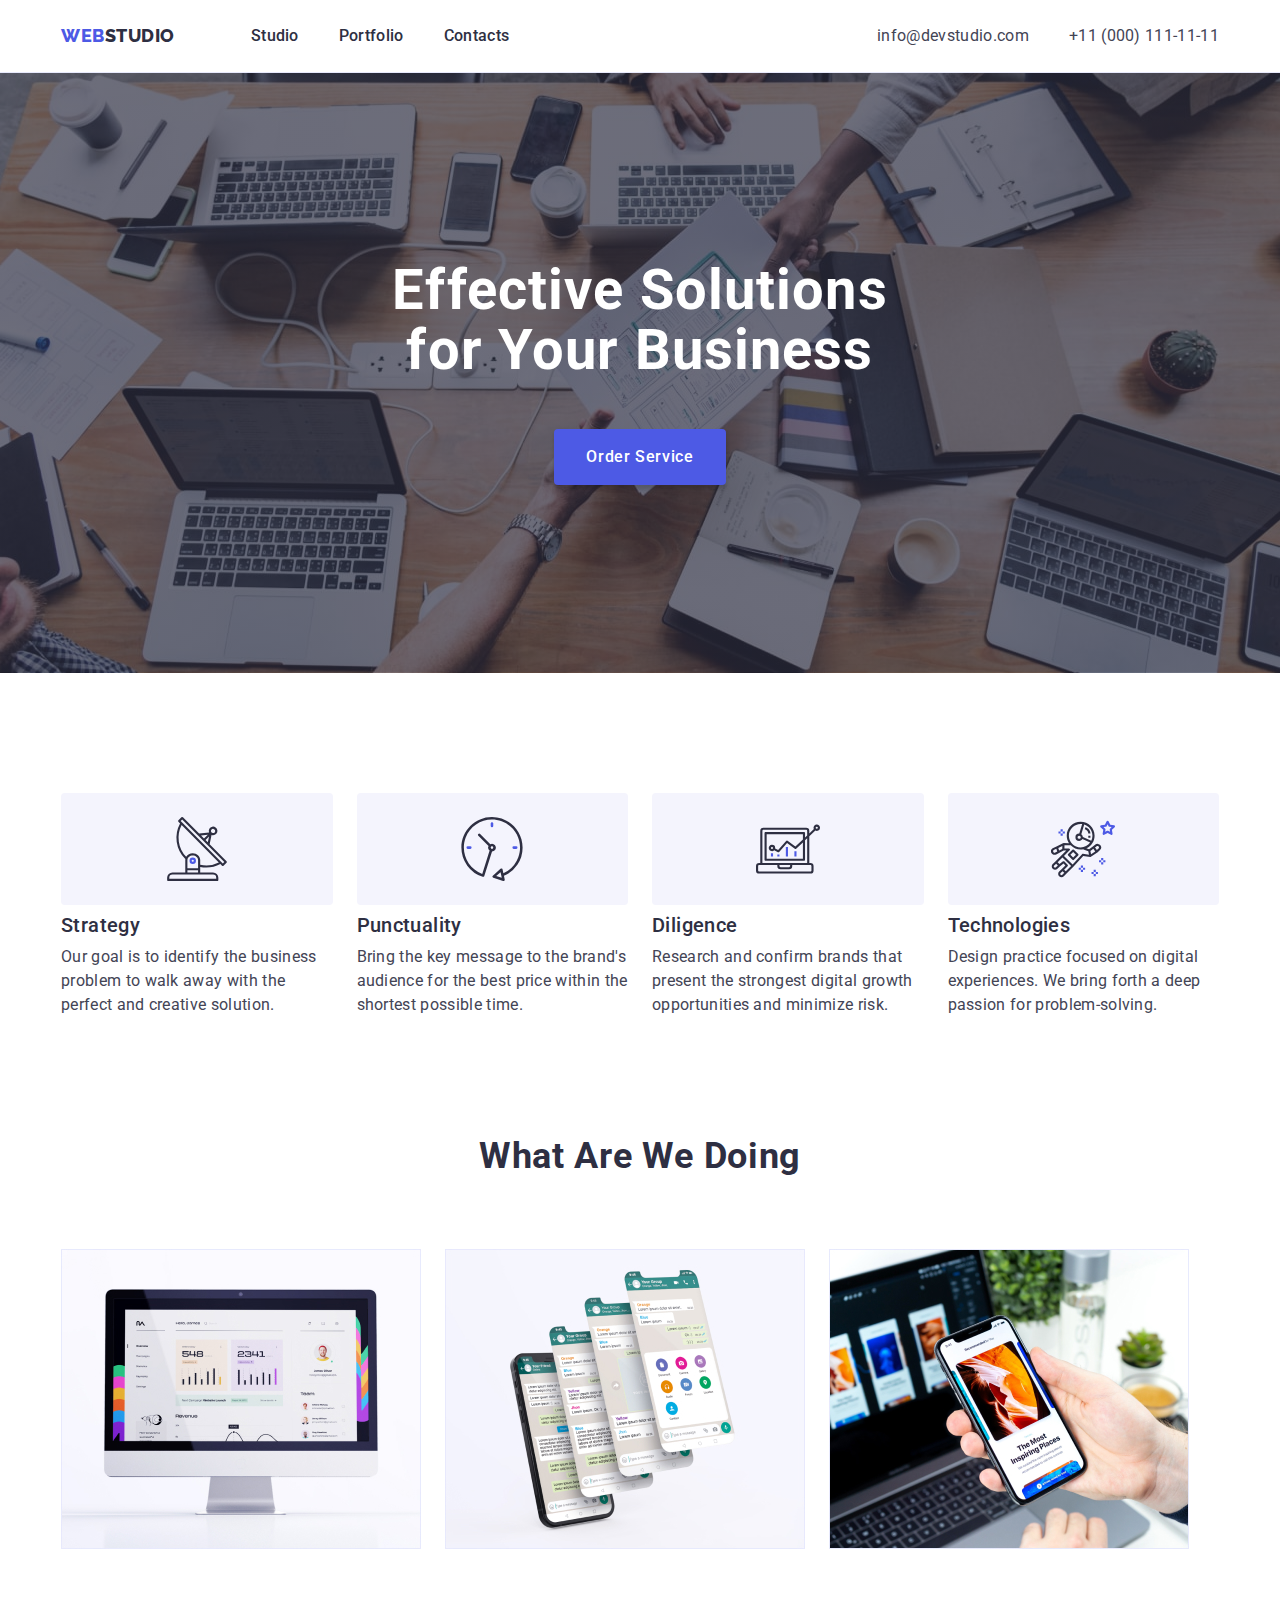
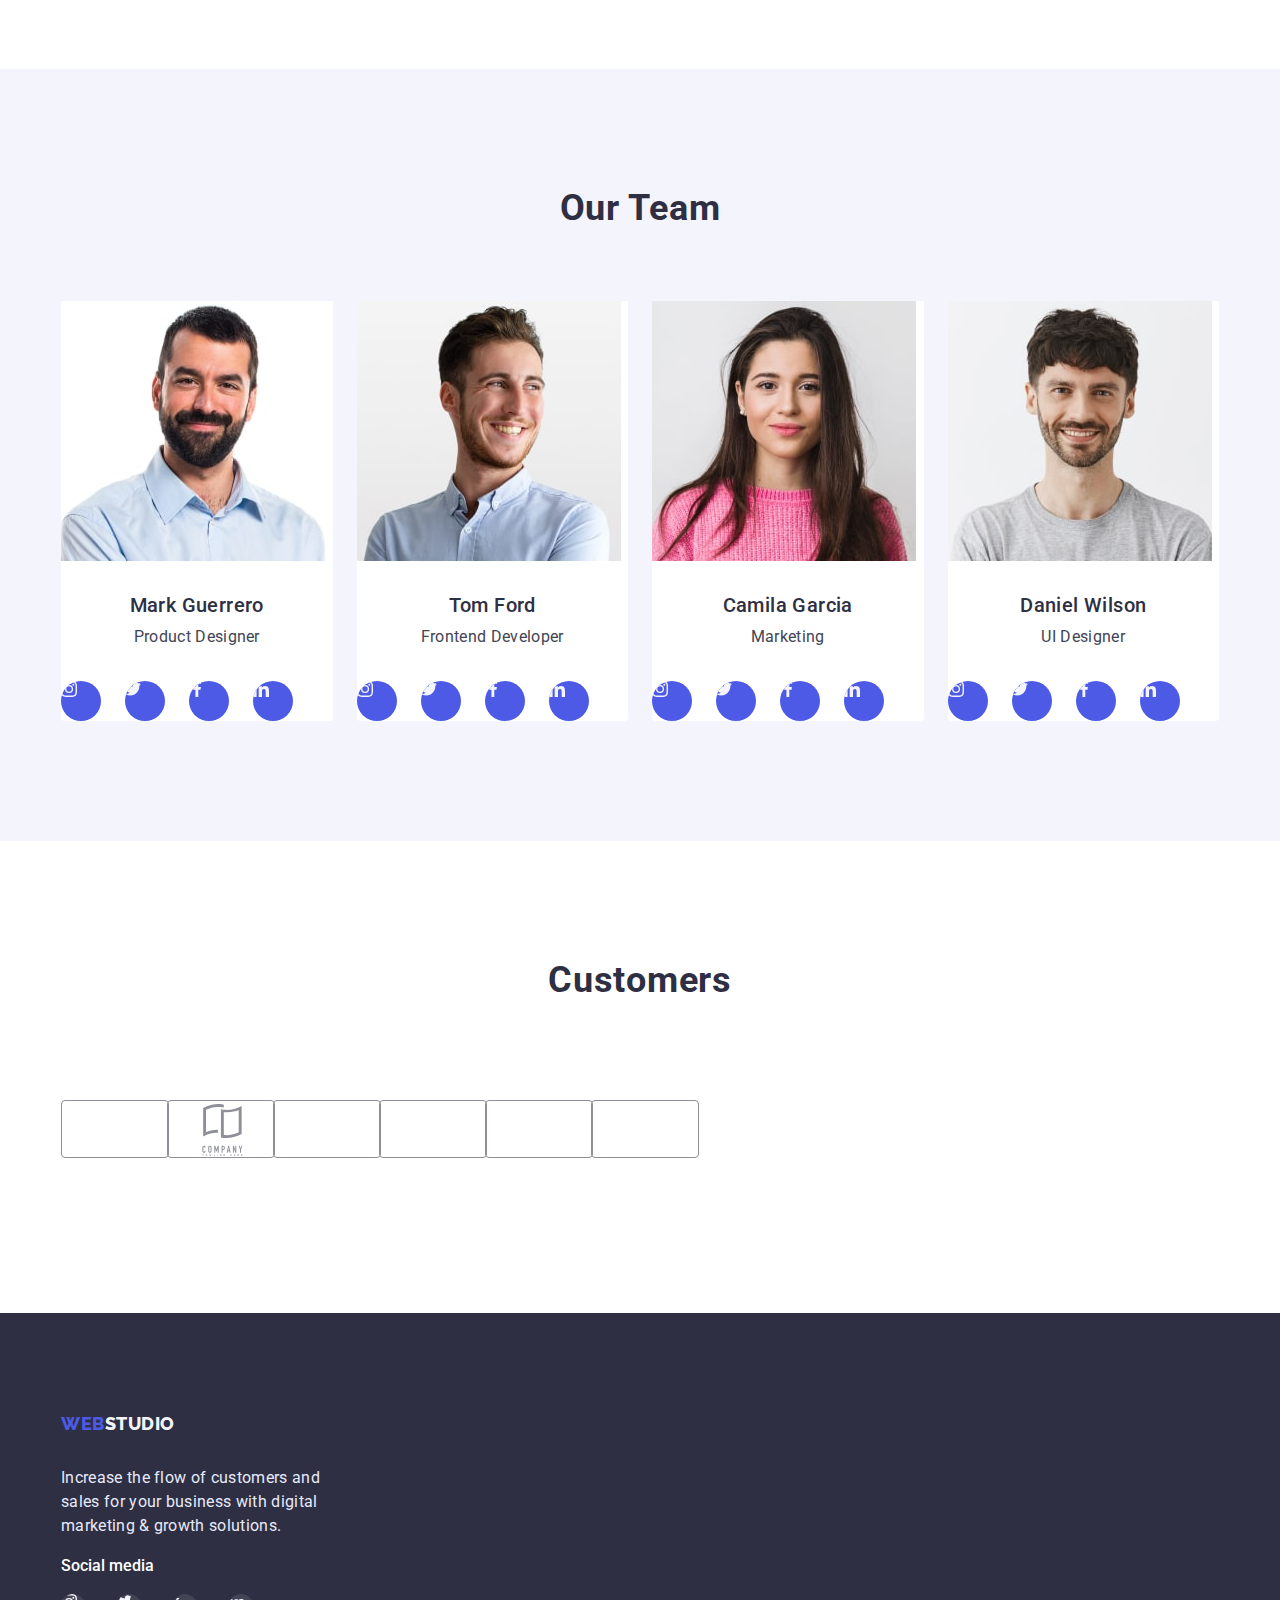
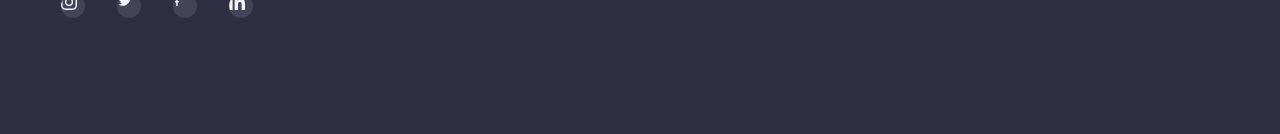
==== commit 1a38bdd1: "2356" ====
--- a/index.html
+++ b/index.html
@@ -310,9 +310,10 @@
             sales for your business with digital
             marketing & growth solutions.</p>
             </div>
-        </div class="footer-social">
+        <div class="footer-social">
         <p class="social-text">Social media</p>
         <ul class="soc-media list">
+        
             <li class="media-icon">
                 <a href="footer-social-link link">
                     <svg class="social-icon">
@@ -342,7 +343,7 @@
                 </a>
             </li>
         </ul>
-        <div>
+        </div>
 
         </div>
     </footer>
--- a/css/styles.css
+++ b/css/styles.css
@@ -322,9 +322,14 @@
 .social{
     display: flex;
     width: 232px;
-    height: 40px;
-    gap: 24px;
-}
+    height: 40px;  
+    
+}
+.social-list{
+    gap: 24px;   
+    
+}
+
 .team-icon {
     display: flex;
     align-items: center;
@@ -366,7 +371,7 @@
 }
 .customers-icon{
     display: flex;
-    gap: 24px;
+    
 }
 
 /**-----Portfolio---------*/
@@ -486,32 +491,28 @@
 line-height: 1.5;           
 letter-spacing: 0.02em;
 color: var(--footer-text);
-
 }
 
 .footer-social {
     width: 208px;
-    gap: 130px;
-
+    
 }
 .social-text{
+    display: flex;
+    align-items: flex-start;
+    margin-bottom: 16px;
     font-family: 'Roboto';
     font-weight: 500;
-    font-size: 16px;
-    line-height: 1.5;     
-    letter-spacing: 0.02em;
+    font-size: 16px;    
     color: var(--header);
-    flex: none;
-    order: 0;
-    flex-grow: 0;
-    margin: 0 120px ;
+    line-height: 1.5;
+    
 }
 .soc-media{
     display: flex;
-    gap: 16px;
-    margin-left: 120px;
-    justify-content: center;
-    
+    align-items: flex-start;
+    margin: 0;
+    gap: 16px;    
 }
 .media-icon{
     width: 40px;
@@ -524,7 +525,7 @@
     justify-content: center;
     align-items: center;
     background-color: var(--hero-F);
-    opacity: 0.1;
+    fill: currentColor;
     
    
 }
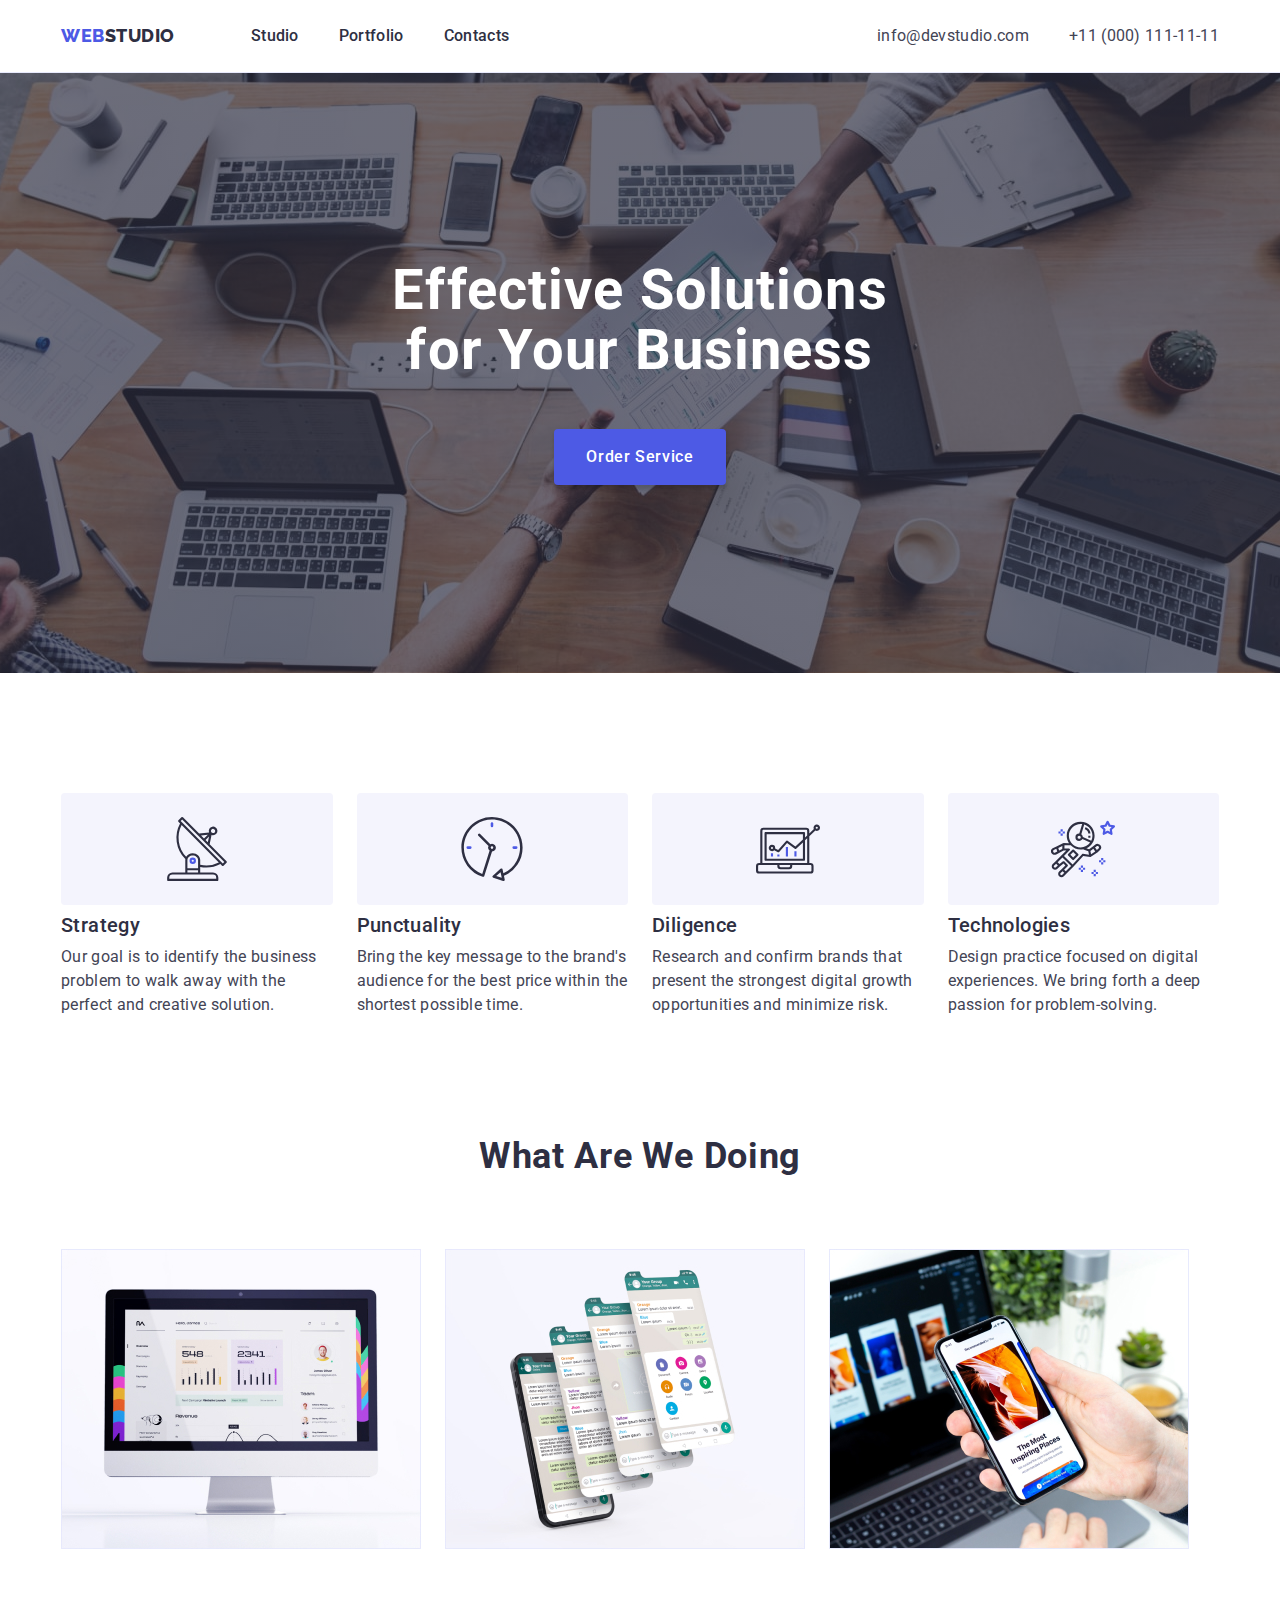
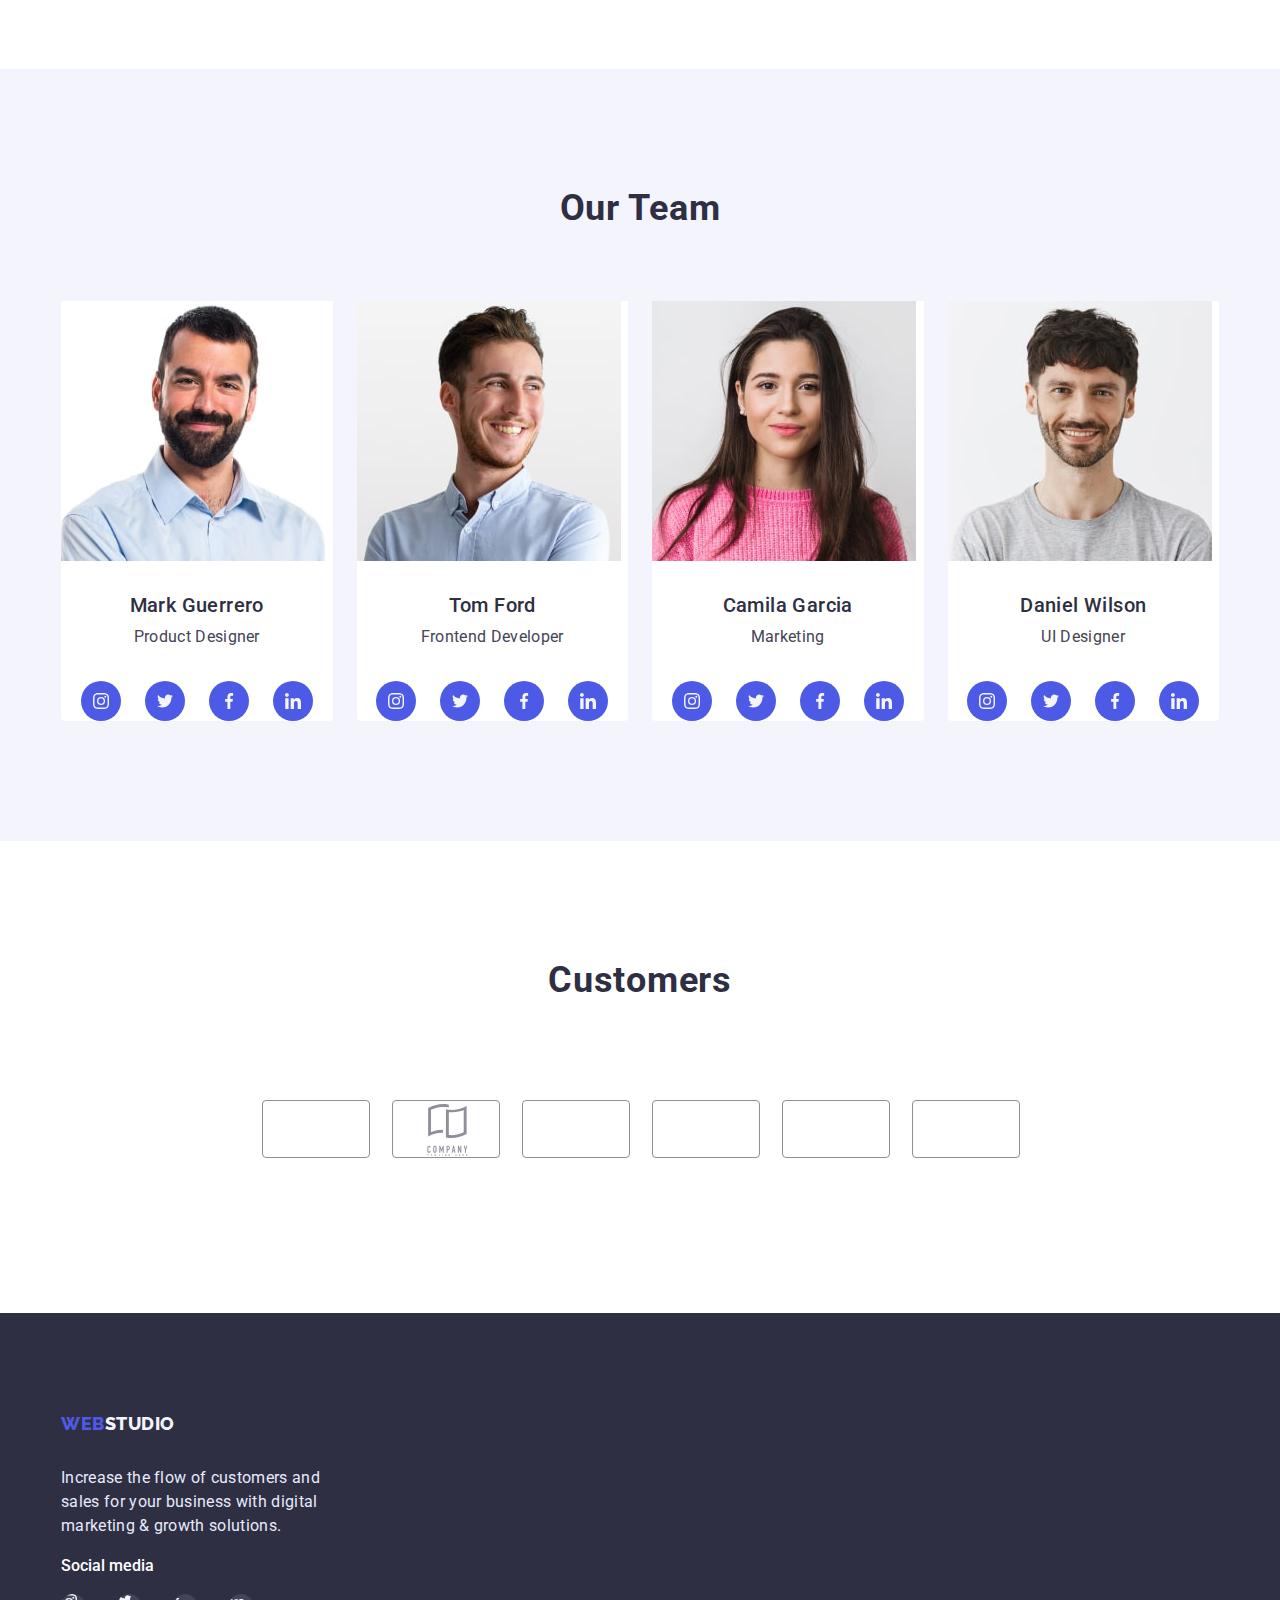
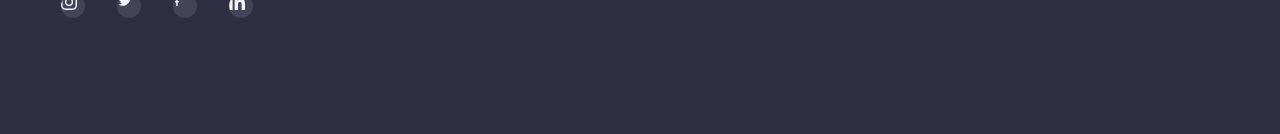
==== commit b11e4418: "2103" ====
--- a/index.html
+++ b/index.html
@@ -92,160 +92,158 @@
             <ul class="team-list list">
                 <li class="team-info">                               
                 <img class="img" src="./images/img-1.jpg" alt="mark" width="264" height="260" style>
-                <div class="team-style">
+                <div class="team-style social">
                 <h3 class="team-title-name">Mark Guerrero</h3>
                 <p class="team-text">Product Designer</p>
                 </div>
-                <div class="social">
+                
                     <ul class="social-list list">
                     <li>
                     <a class="team-social link">
-                        <svg class="team-icon">
-                            <use href="./images/sprite.svg#icon-instagram" width="16" height="16"> </use>
-                        </svg>
-                    </a>
-                    </li>
-                    <li>
-                    <a class="team-social link">
-                        <svg class="team-icon">
-                            <use href="./images/sprite.svg#icon-twitter" width="16" height="16"> </use>
-                        </svg>
-                    </a>
-                    </li>
-                    <li>
-                    <a class="team-social link">
-                        <svg class="team-icon">
-                            <use href="./images/sprite.svg#icon-facebook" width="16" height="16"> </use>
-                        </svg>
-                    </a>
-                    </li>
-                    <li>
-                    <a class="team-social link">
-                        <svg class="team-icon">
-                            <use href="./images/sprite.svg#icon-linkedin" width="16" height="16"> </use>
+                        <svg width="16" height="16" class="team-icon">
+                            <use href="./images/sprite.svg#icon-instagram" > </use>
+                        </svg>
+                    </a>
+                    </li>
+                    <li>
+                    <a class="team-social link">
+                        <svg width="16" height="16" class="team-icon">
+                            <use href="./images/sprite.svg#icon-twitter" > </use>
+                        </svg>
+                    </a>
+                    </li>
+                    <li>
+                    <a class="team-social link">
+                        <svg width="16" height="16" class="team-icon">
+                            <use href="./images/sprite.svg#icon-facebook" > </use>
+                        </svg>
+                    </a>
+                    </li>
+                    <li>
+                    <a class="team-social link">
+                        <svg width="16" height="16" class="team-icon">
+                            <use href="./images/sprite.svg#icon-linkedin" > </use>
                         </svg>
                     </a>
                     </li>
                     </ul>
-                </div>
+                
                 
                 <li class="team-info">
                 <img class="img" src="./images/img-2.jpg" alt="tom" width="264" height="260" style>
-                <div class="team-style">
+                <div class="team-style social">
                 <h3 class="team-title-name">Tom Ford</h3>
                 <p class="team-text">Frontend Developer</p>
                 </div>
-                <div class="social">
+                
                     <ul class="social-list list">
                     <li>
                     <a class="team-social link">
-                        <svg class="team-icon">
-                            <use href="./images/sprite.svg#icon-instagram" width="16" height="16"> </use>
-                        </svg>
-                    </a>
-                    </li>
-                    <li>
-                    <a class="team-social link">
-                        <svg class="team-icon">
-                            <use href="./images/sprite.svg#icon-twitter" width="16" height="16"> </use>
-                        </svg>
-                    </a>
-                    </li>
-                    <li>
-                    <a class="team-social link">
-                        <svg class="team-icon">
-                            <use href="./images/sprite.svg#icon-facebook" width="16" height="16"> </use>
-                        </svg>
-                    </a>
-                    </li>
-                    <li>
-                    <a class="team-social link">
-                        <svg class="team-icon">
-                            <use href="./images/sprite.svg#icon-linkedin" width="16" height="16"> </use>
+                        <svg width="16" height="16" class="team-icon">
+                            <use href="./images/sprite.svg#icon-instagram" > </use>
+                        </svg>
+                    </a>
+                    </li>
+                    <li>
+                    <a class="team-social link">
+                        <svg width="16" height="16" class="team-icon">
+                            <use href="./images/sprite.svg#icon-twitter" > </use>
+                        </svg>
+                    </a>
+                    </li>
+                    <li>
+                    <a class="team-social link">
+                        <svg width="16" height="16" class="team-icon">
+                            <use href="./images/sprite.svg#icon-facebook" > </use>
+                        </svg>
+                    </a>
+                    </li>
+                    <li>
+                    <a class="team-social link">
+                        <svg width="16" height="16" class="team-icon">
+                            <use href="./images/sprite.svg#icon-linkedin" > </use>
                         </svg>
                     </a>
                     </li>
                     </ul>
-                </div>
+                
                 
                 <li class="team-info">
                     <img class="img" src="./images/img-3.jpg" alt="camila" width="264" height="260" style>
-                    <div class="team-style">
+                    <div class="team-style social">
                     <h3 class="team-title-name">Camila Garcia</h3>
                     <p class="team-text">Marketing</p>
                     </div>
-                <div class="social">
+                
                     <ul class="social-list list">
                     <li>
                     <a class="team-social link">
-                        <svg class="team-icon">
-                            <use href="./images/sprite.svg#icon-instagram" width="16" height="16"> </use>
-                        </svg>
-                    </a>
-                    </li>
-                    <li>
-                    <a class="team-social link">
-                        <svg class="team-icon">
-                            <use href="./images/sprite.svg#icon-twitter" width="16" height="16"> </use>
-                        </svg>
-                    </a>
-                    </li>
-                    <li>
-                    <a class="team-social link">
-                        <svg class="team-icon">
-                            <use href="./images/sprite.svg#icon-facebook" width="16" height="16"> </use>
-                        </svg>
-                    </a>
-                    </li>
-                    <li>
-                    <a class="team-social link">
-                        <svg class="team-icon">
-                            <use href="./images/sprite.svg#icon-linkedin" width="16" height="16"> </use>
+                        <svg width="16" height="16" class="team-icon">
+                            <use href="./images/sprite.svg#icon-instagram" > </use>
+                        </svg>
+                    </a>
+                    </li>
+                    <li>
+                    <a class="team-social link">
+                        <svg width="16" height="16" class="team-icon">
+                            <use href="./images/sprite.svg#icon-twitter" > </use>
+                        </svg>
+                    </a>
+                    </li>
+                    <li>
+                    <a class="team-social link">
+                        <svg width="16" height="16" class="team-icon">
+                            <use href="./images/sprite.svg#icon-facebook" > </use>
+                        </svg>
+                    </a>
+                    </li>
+                    <li>
+                    <a class="team-social link">
+                        <svg width="16" height="16" class="team-icon">
+                            <use href="./images/sprite.svg#icon-linkedin" > </use>
                         </svg>
                     </a>
                     </li>
                     </ul>
-                </div>
                 </li>
                 
                 <li class="team-info">
                     <img class="img" src="./images/img-4.jpg" alt="daniel" width="264" height="260" style>
-                    <div class="team-style">
+                    <div class="team-style social">
                     <h3 class="team-title-name">Daniel Wilson</h3>
                     <p class="team-text">UI Designer</p>
                     </div>
-                <div class="social">
+                
                 <ul class="social-list list">
                 <li>
                     <a class="team-social link">
-                <svg class="team-icon">
-                    <use href="./images/sprite.svg#icon-instagram" width="16" height="16"> </use>
+                <svg width="16" height="16" class="team-icon">
+                    <use href="./images/sprite.svg#icon-instagram" > </use>
                 </svg>
                     </a>
                 </li>
                 <li>
                 <a class="team-social link">
-                    <svg class="team-icon">
-                        <use href="./images/sprite.svg#icon-twitter" width="16" height="16"> </use>
-                    </svg>
-                </a>
-                </li>
-                <li>
-                    <a class="team-social link">
-                    <svg class="team-icon">
-                        <use href="./images/sprite.svg#icon-facebook" width="16" height="16"> </use>
-                    </svg>
-                    </a>
-                </li>
-                <li>
-                    <a class="team-social link">
-                    <svg class="team-icon">
-                        <use href="./images/sprite.svg#icon-linkedin" width="16" height="16"> </use>
+                    <svg width="16" height="16" class="team-icon">
+                        <use href="./images/sprite.svg#icon-twitter" > </use>
+                    </svg>
+                </a>
+                </li>
+                <li>
+                    <a class="team-social link">
+                    <svg width="16" height="16" class="team-icon">
+                        <use href="./images/sprite.svg#icon-facebook" > </use>
+                    </svg>
+                    </a>
+                </li>
+                <li>
+                    <a class="team-social link">
+                    <svg width="16" height="16" class="team-icon">
+                        <use href="./images/sprite.svg#icon-linkedin" > </use>
                     </svg>
                     </a>
                 </li>                
                 </ul>
-                </div>
             </ul>
             </div>
         </section>
--- a/css/styles.css
+++ b/css/styles.css
@@ -62,6 +62,7 @@
 }
 .header {
     border-bottom: 1px solid var(--header-borbot);
+    box-shadow: 0px 2px 1px rgba(46, 47, 66, 0.08), 0px 1px 1px rgba(46, 47, 66, 0.16), 0px 1px 6px rgba(46, 47, 66, 0.08);
 }
 .header-nav {
     display: flex;
@@ -319,28 +320,29 @@
     flex-grow: 0;
     margin: 0;
 }
-.social{
-    display: flex;
-    width: 232px;
-    height: 40px;  
-    
-}
+ 
+.social {
+    
+}
+       
+
 .social-list{
-    gap: 24px;   
-    
+    gap: 24px;  
+    justify-content: center;  
+}
+.team-social{
+    display: flex;
+    align-items: center;
+    justify-content: center;
+    background-color: var(--all-btn);
+    border-radius: 50%;
+    width: 40px;
+    height: 40px;
+    color: var(--section-team-background);
 }
 
 .team-icon {
-    display: flex;
-    align-items: center;
-    justify-content: center;
-    background-color: #4d5ae5;
-    border-radius: 50%;
-    background-size: 12px;
-    background-position: center;
-    width: 40px;
-    height: 40px; 
-    fill: #4D5AE5; 
+    fill: currentColor;
 }
 .team-icon:is(:hover, :focus){
     fill: #303030;
@@ -350,7 +352,15 @@
     height: 112px;
     border-radius: 4px;
     margin-bottom: 8px;
+    justify-content: center;
+    
+    padding: 0px 0px;
+        
+    
+}
+.customers-list{
     gap: 24px;
+    justify-content: center;
 }
 .customers-link{
     width: 100%;
@@ -360,7 +370,8 @@
     justify-content: center;
     fill: #8e8f99; 
     border: 1px solid #8E8F99;
-    border-radius: 4px;  
+    border-radius: 4px;
+    gap: 24px;  
     
 }
 .customers-link:hover{
@@ -371,6 +382,7 @@
 }
 .customers-icon{
     display: flex;
+    justify-content: center;
     
 }
 
@@ -511,7 +523,7 @@
 .soc-media{
     display: flex;
     align-items: flex-start;
-    margin: 0;
+    margin: auto 0;
     gap: 16px;    
 }
 .media-icon{
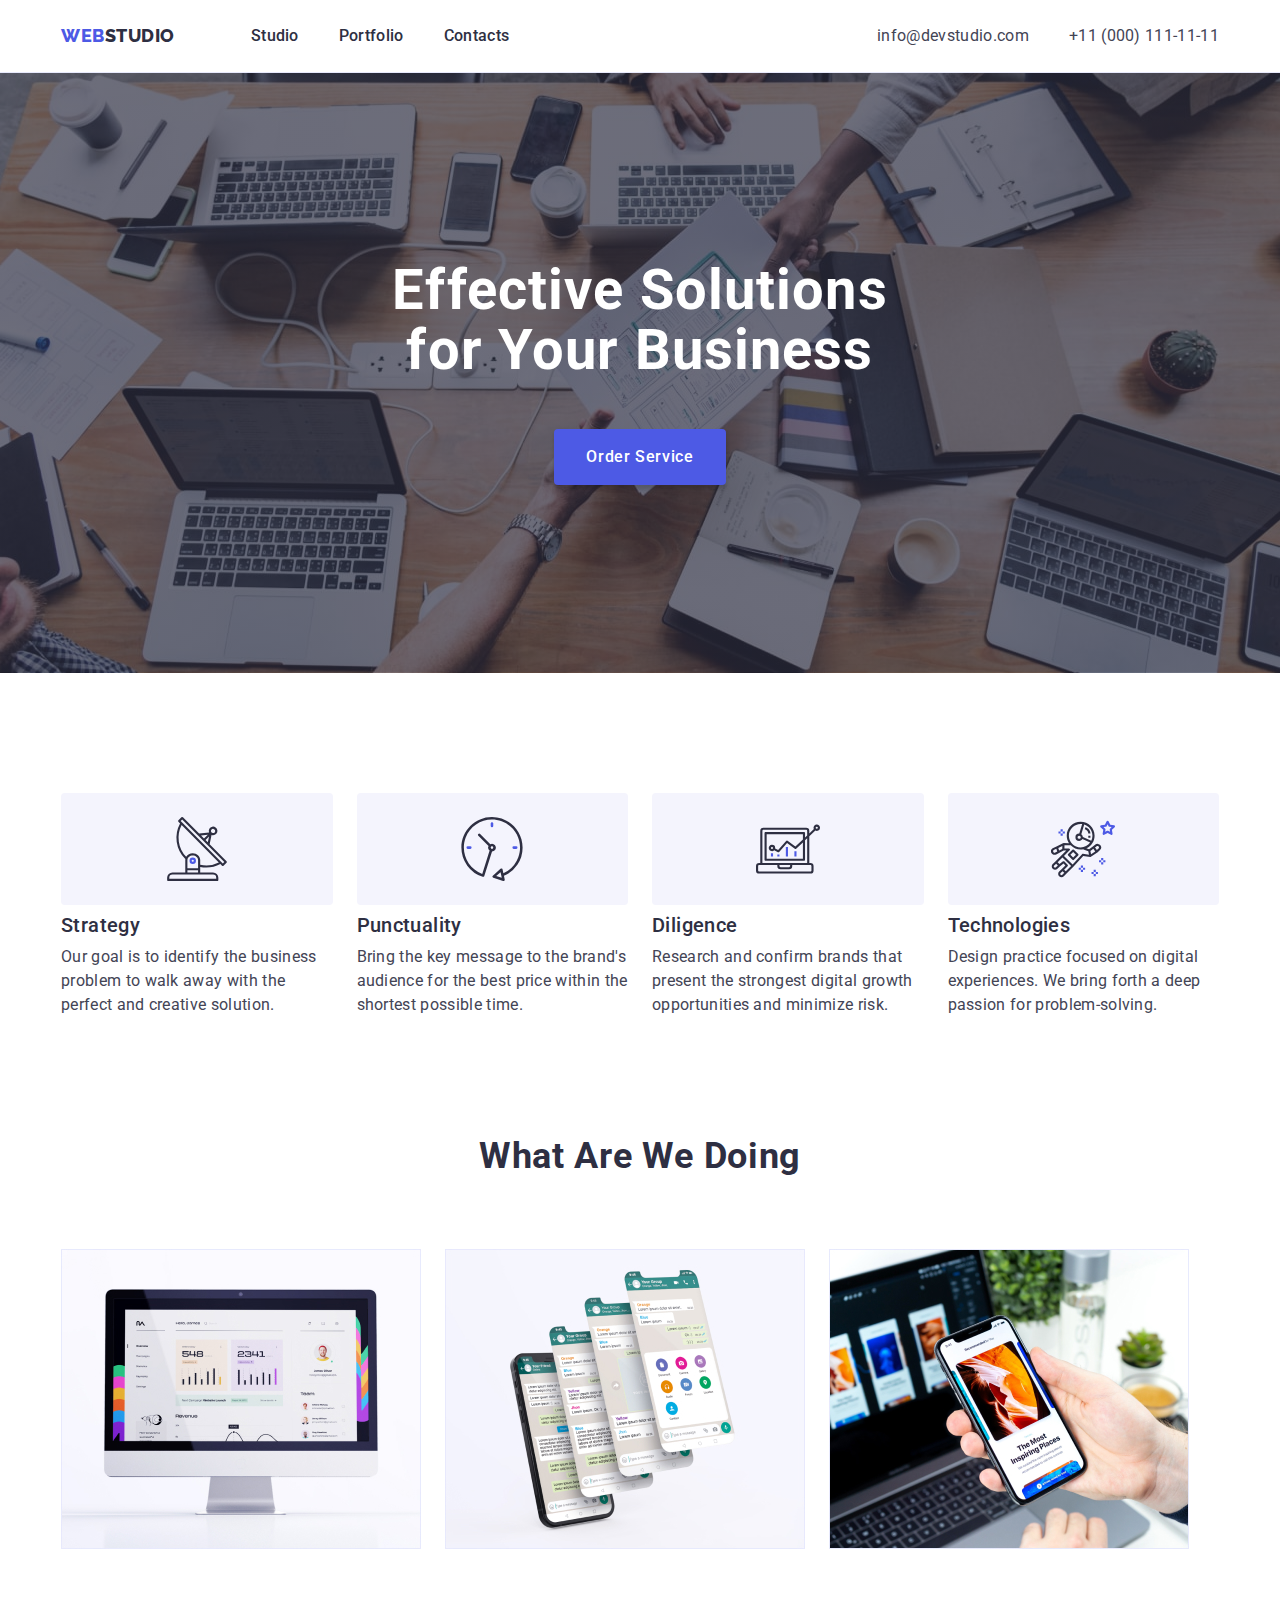
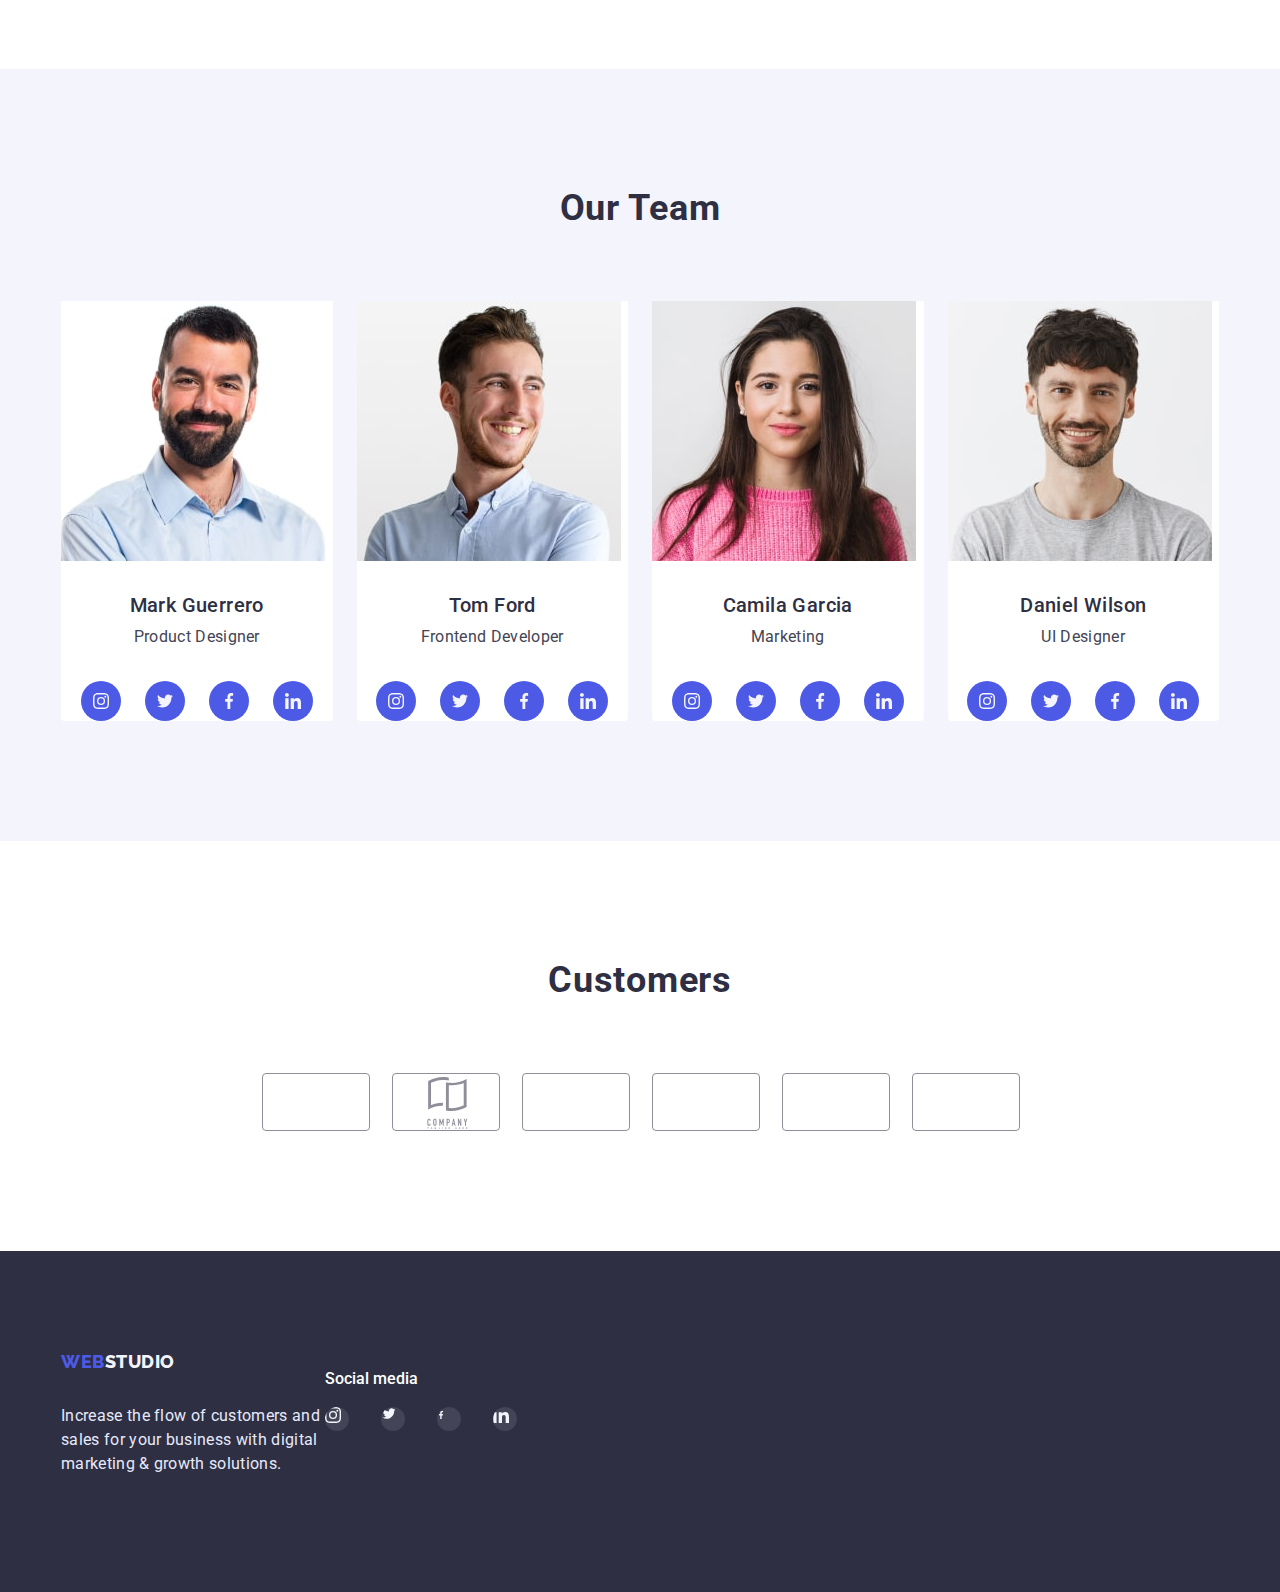
==== commit bf8132fc: "1231" ====
--- a/index.html
+++ b/index.html
@@ -250,7 +250,6 @@
         <section class="section customers">
             <div class="container">
             <h2 class="promo-title">Customers</h2>
-            <div class="customers-sprite">
             <ul class="customers-list list"> 
                 <li class="customers-item">
                     <a class="customers-link link">
@@ -294,14 +293,13 @@
                         </svg>
                     </a>
                 </li>
-                </ul>
-                </div>
+                </ul>        
             </div>
         </section>
     </main>
    
     <footer class="footer">
-        <div class="container">
+        <div class="container foot-cont">
             <div class="footer-container">
         <a class="footer-logo link" href="./index.html">Web<span class="footer-span">Studio</span></a>
         <p class="footer-text">Increase the flow of customers and
--- a/css/styles.css
+++ b/css/styles.css
@@ -340,6 +340,9 @@
     height: 40px;
     color: var(--section-team-background);
 }
+.team-social: is(:hover, :focus) {
+
+}
 
 .team-icon {
     fill: currentColor;
@@ -347,20 +350,10 @@
 .team-icon:is(:hover, :focus){
     fill: #303030;
 }
-.customers-sprite{
-    display: flex;
-    height: 112px;
-    border-radius: 4px;
-    margin-bottom: 8px;
+
+.customers-list{
     justify-content: center;
-    
-    padding: 0px 0px;
-        
-    
-}
-.customers-list{
     gap: 24px;
-    justify-content: center;
 }
 .customers-link{
     width: 100%;
@@ -368,14 +361,14 @@
     display: flex;
     align-items: center;
     justify-content: center;
-    fill: #8e8f99; 
+    color: #8E8F99;
     border: 1px solid #8E8F99;
     border-radius: 4px;
-    gap: 24px;  
-    
-}
-.customers-link:hover{
-    background-color: var(--hover-focus);
+    gap: 24px;   
+}
+.customers-link:is(:hover, :focus) {
+    border-color: var(--hover-focus);
+    color: var(--hover-focus);
 }
 .customers-link:hover .customers-icon{
     fill: var(--hover-focus);
@@ -383,7 +376,7 @@
 .customers-icon{
     display: flex;
     justify-content: center;
-    
+    fill: currentColor;
 }
 
 /**-----Portfolio---------*/
@@ -422,10 +415,12 @@
     gap: 24px;    
 }
 .all-btn:hover {
+    box-shadow: 0px 3px 1px rgba(0, 0, 0, 0.1), 0px 2px 1px rgba(0, 0, 0, 0.08), 0px 2px 2px rgba(0, 0, 0, 0.12);
     background-color: var(--hover-focus);
     color: var(--section-team-background);
 }
 .all-btn:focus {
+    box-shadow: 0px 3px 1px rgba(0, 0, 0, 0.1), 0px 2px 1px rgba(0, 0, 0, 0.08), 0px 2px 2px rgba(0, 0, 0, 0.12);
     background-color: var(--hover-focus); 
     color: var(--section-team-background);
 }
@@ -439,6 +434,15 @@
 }
 .gallery-block {
     width: calc((100% - 48px)/3);
+}
+.gallery-tabl{
+    display: block;
+}
+.gallery-tabl:hover{
+
+}
+.gallery-tabl:focus {
+
 }
 
 .gallery-container {
@@ -468,6 +472,9 @@
 .footer {
     background-color:  var(--footer); 
     padding: 100px 0;
+}
+.foot-cont{
+    display: flex;
 }
 .footer-container{
     width: 264px;
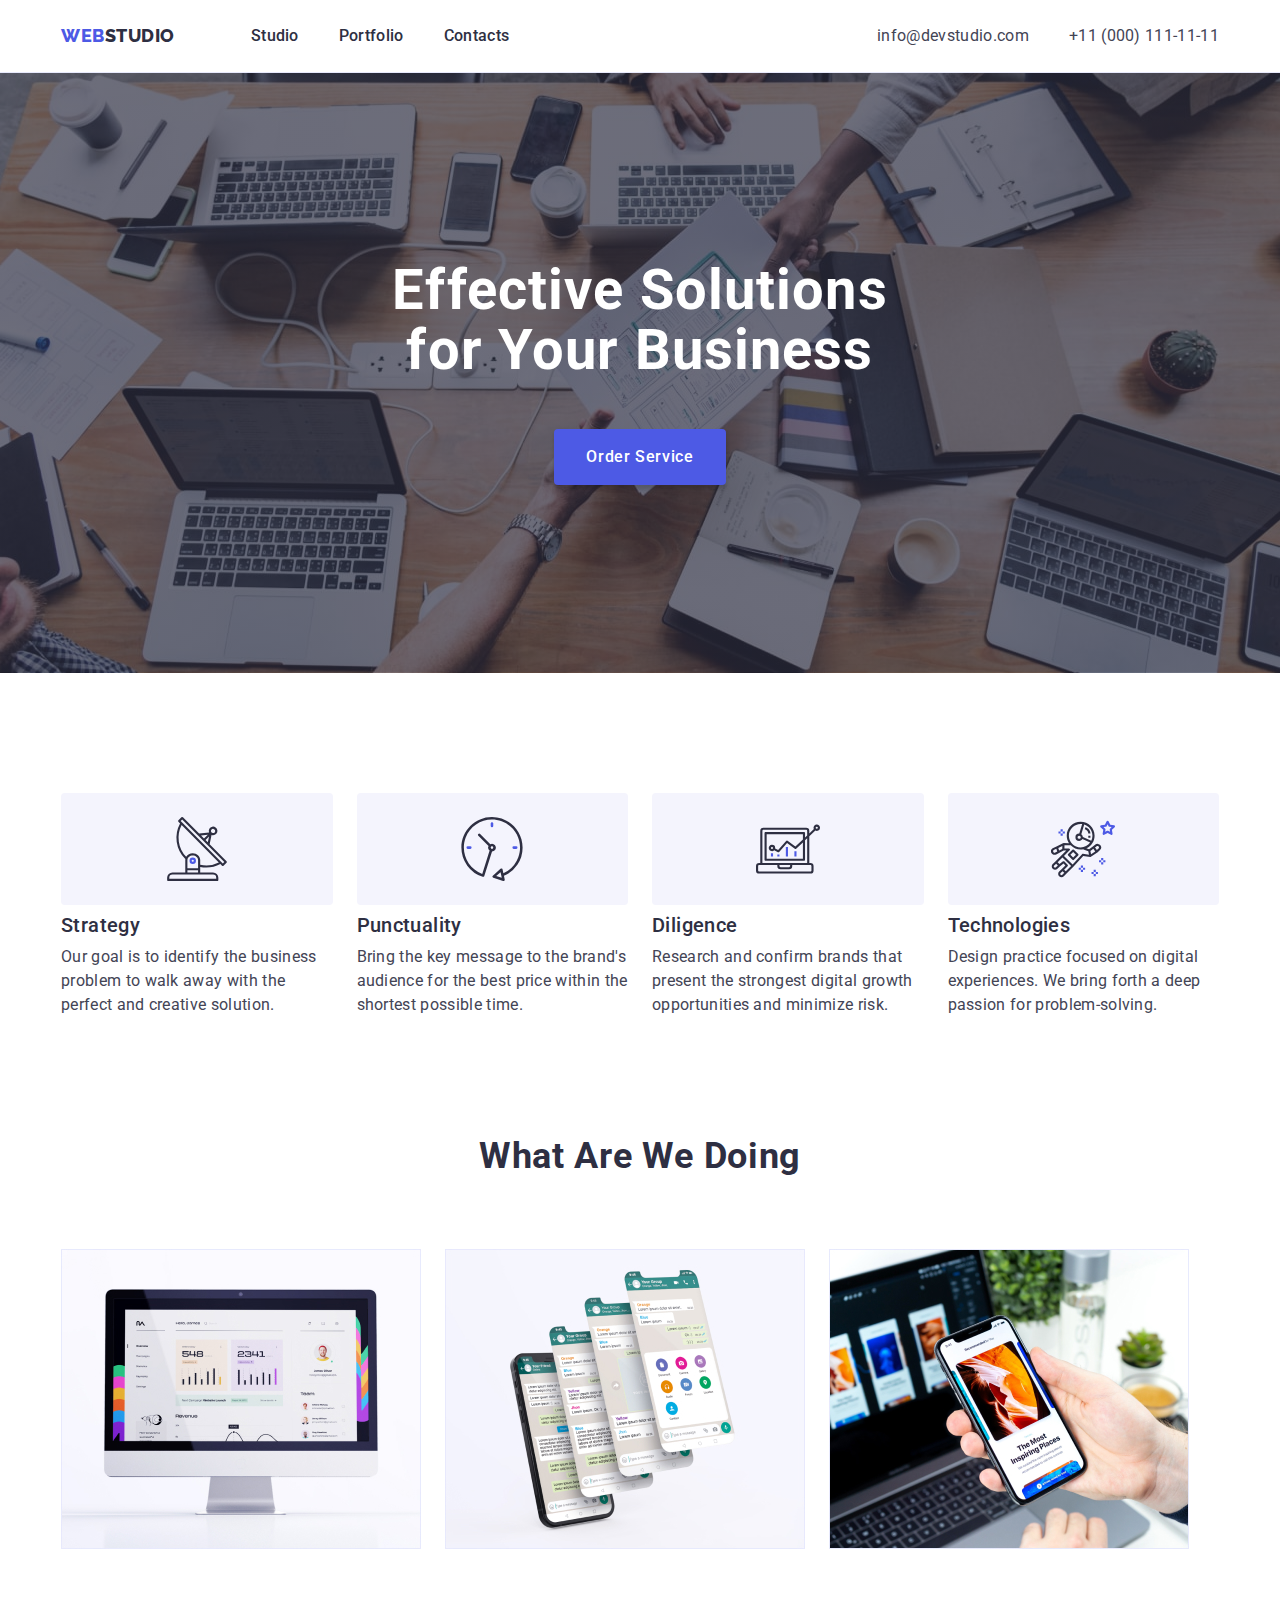
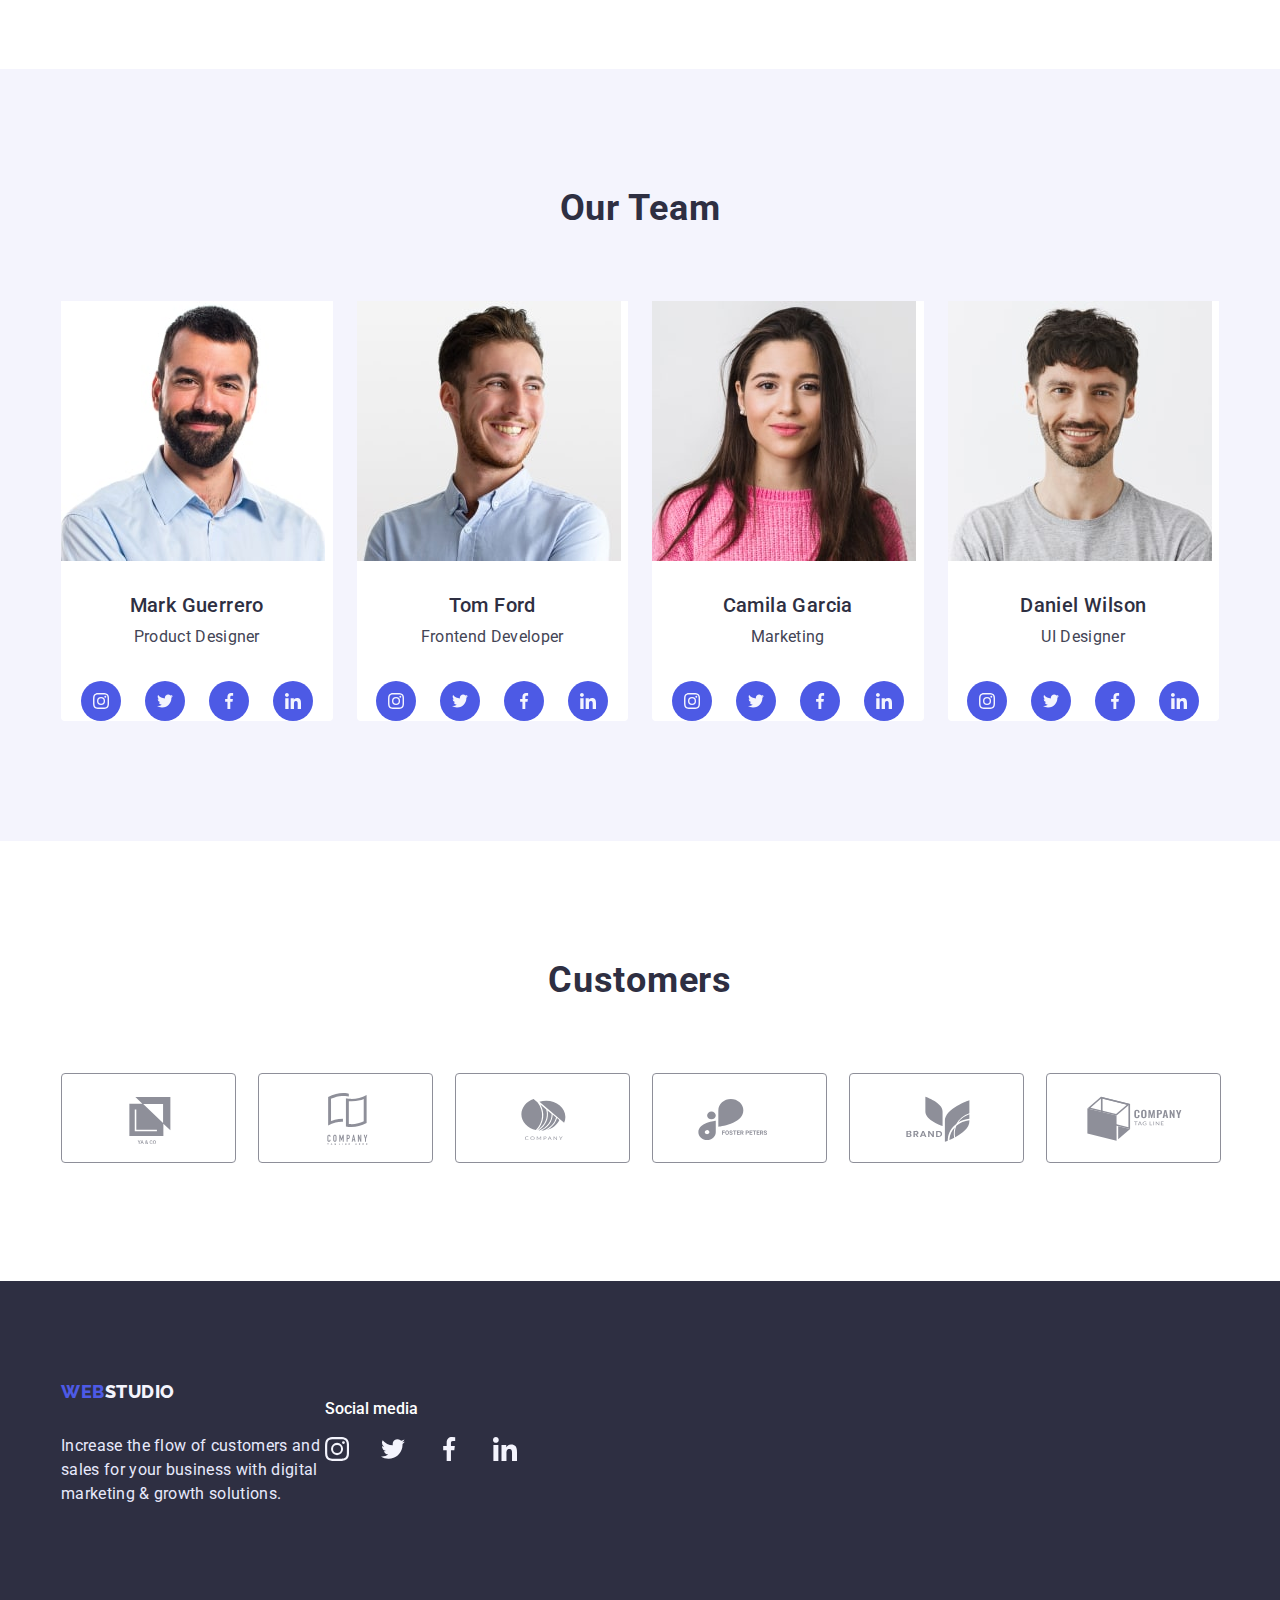
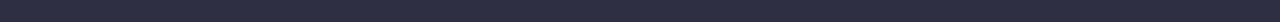
==== commit ae584e4d: "1643" ====
--- a/index.html
+++ b/index.html
@@ -310,37 +310,36 @@
         <p class="social-text">Social media</p>
         <ul class="soc-media list">
         
-            <li class="media-icon">
+            <li class="social-item">
                 <a href="footer-social-link link">
-                    <svg class="social-icon">
-                        <use href="./images/sprite.svg#icon-instagram" width="16" height="16"> </use>
+                    <svg width="16" height="16" class="social-icon">
+                        <use href="./images/sprite.svg#icon-instagram" > </use>
                     </svg>
                 </a>
             </li>
-            <li class="media-icon">
+            <li class="social-item">
                 <a href="footer-social-link link">
-                    <svg class="social-icon">
-                        <use href="./images/sprite.svg#icon-twitter" width="16" height="13"> </use>
+                    <svg width="16" height="16" class="social-icon">
+                        <use href="./images/sprite.svg#icon-twitter" > </use>
                     </svg>
                 </a>
             </li>
-            <li class="media-icon">
+            <li class="social-item">
                 <a href="footer-social-link link">
-                    <svg class="social-icon">
-                        <use href="./images/sprite.svg#icon-facebook" width="8" height="16"> </use> 
+                    <svg width="16" height="16" class="social-icon">
+                        <use href="./images/sprite.svg#icon-facebook" > </use> 
                     </svg>
                 </a>
             </li>
-            <li class="media-icon">
+            <li class="social-item">
                 <a href="footer-social-link link">
-                    <svg class="social-icon">
-                        <use href="./images/sprite.svg#icon-linkedin" width="16" height="16"></use> 
+                    <svg width="16" height="16" class="social-icon">
+                        <use href="./images/sprite.svg#icon-linkedin" ></use> 
                     </svg>
                 </a>
             </li>
         </ul>
         </div>
-
         </div>
     </footer>
 </body>
--- a/css/styles.css
+++ b/css/styles.css
@@ -28,6 +28,7 @@
 --footer-logo: #4d5ae5;
 --span: #2e2f42;
 --footer-span: #f4f4fd;
+--customers-link: #8E8F99;
 }
 
 body{
@@ -296,6 +297,9 @@
     padding: 32px 0;
     text-align: center;
 }
+.social {
+    margin-bottom: 0 32px;
+}
 .team-title-name {
     font-family: 'Roboto', sans-serif;
     font-weight: 500;
@@ -320,12 +324,6 @@
     flex-grow: 0;
     margin: 0;
 }
- 
-.social {
-    
-}
-       
-
 .social-list{
     gap: 24px;  
     justify-content: center;  
@@ -340,8 +338,8 @@
     height: 40px;
     color: var(--section-team-background);
 }
-.team-social: is(:hover, :focus) {
-
+.team-social:is(:hover, :focus){
+color: var(--hover-focus);
 }
 
 .team-icon {
@@ -354,6 +352,10 @@
 .customers-list{
     justify-content: center;
     gap: 24px;
+}
+.customers-item{
+    width: calc((100% - 120px)/6);
+    height: 88px;
 }
 .customers-link{
     width: 100%;
@@ -361,8 +363,8 @@
     display: flex;
     align-items: center;
     justify-content: center;
-    color: #8E8F99;
-    border: 1px solid #8E8F99;
+    color: var(--customers-link);
+    border: 1px solid var(--customers-link);
     border-radius: 4px;
     gap: 24px;   
 }
@@ -439,10 +441,10 @@
     display: block;
 }
 .gallery-tabl:hover{
-
+    box-shadow: 0px 1px 6px rgba(46, 47, 66, 0.08), 0px 1px 1px rgba(46, 47, 66, 0.16), 0px 2px 1px rgba(46, 47, 66, 0.08);
 }
 .gallery-tabl:focus {
-
+    box-shadow: 0px 1px 6px rgba(46, 47, 66, 0.08), 0px 1px 1px rgba(46, 47, 66, 0.16), 0px 2px 1px rgba(46, 47, 66, 0.08);
 }
 
 .gallery-container {
@@ -489,71 +491,64 @@
 }
 
 .footer-logo {
-font-family: 'Raleway', sans-serif;
-text-decoration: none;
-font-weight: 800;
-font-size: 18px;
-line-height: 1.17;           
-display: inline-block;
-letter-spacing: 0.03em;
-text-transform: uppercase;              
-color: var(--footer-logo);
-margin-bottom: 16px;
+    font-family: 'Raleway', sans-serif;
+    text-decoration: none;
+    font-weight: 800;
+    font-size: 18px;
+    line-height: 1.17;           
+    display: inline-block;
+    letter-spacing: 0.03em;
+    text-transform: uppercase;              
+    color: var(--footer-logo);
+    margin-bottom: 16px;
 }
 .footer-span {
     color: var(--footer-span);
 }
 .footer-text {
-font-family: 'Roboto', sans-serif;
-font-weight: 400;
-font-size: 16px;
-line-height: 1.5;           
-letter-spacing: 0.02em;
-color: var(--footer-text);
+    font-family: 'Roboto', sans-serif;
+    font-weight: 400;
+    font-size: 16px;
+    line-height: 1.5;           
+    letter-spacing: 0.02em;
+    color: var(--footer-text);
 }
 
 .footer-social {
-    width: 208px;
-    
+    width: 208px;   
 }
 .social-text{
-    display: flex;
     align-items: flex-start;
     margin-bottom: 16px;
     font-family: 'Roboto';
     font-weight: 500;
     font-size: 16px;    
     color: var(--header);
-    line-height: 1.5;
-    
+    line-height: 1.5; 
 }
 .soc-media{
     display: flex;
-    align-items: flex-start;
-    margin: auto 0;
-    gap: 16px;    
-}
-.media-icon{
+    justify-content: center;
+    gap: 16px; 
+}
+.social-item{
     width: 40px;
     height: 40px;
 }
 .footer-social-link{
     display: flex;
+    justify-content: center;
+    align-items: center;
+    border-radius: 50%;
     width: 100%;
     height: 100%;
-    justify-content: center;
-    align-items: center;
-    background-color: var(--hero-F);
-    fill: currentColor;
-    
-   
+    background-color: rgba(255, 255, 255, 0.1);
 }
 .social-icon{
     width: 24px;
     height: 24px;
-    fill: var(--footer-span);
-    border-radius: 50%;
-    background-color: rgba(255, 255, 255, 0.1);  
-}
-
-
+    fill: var(--section-team-background);
+}
+
+
+
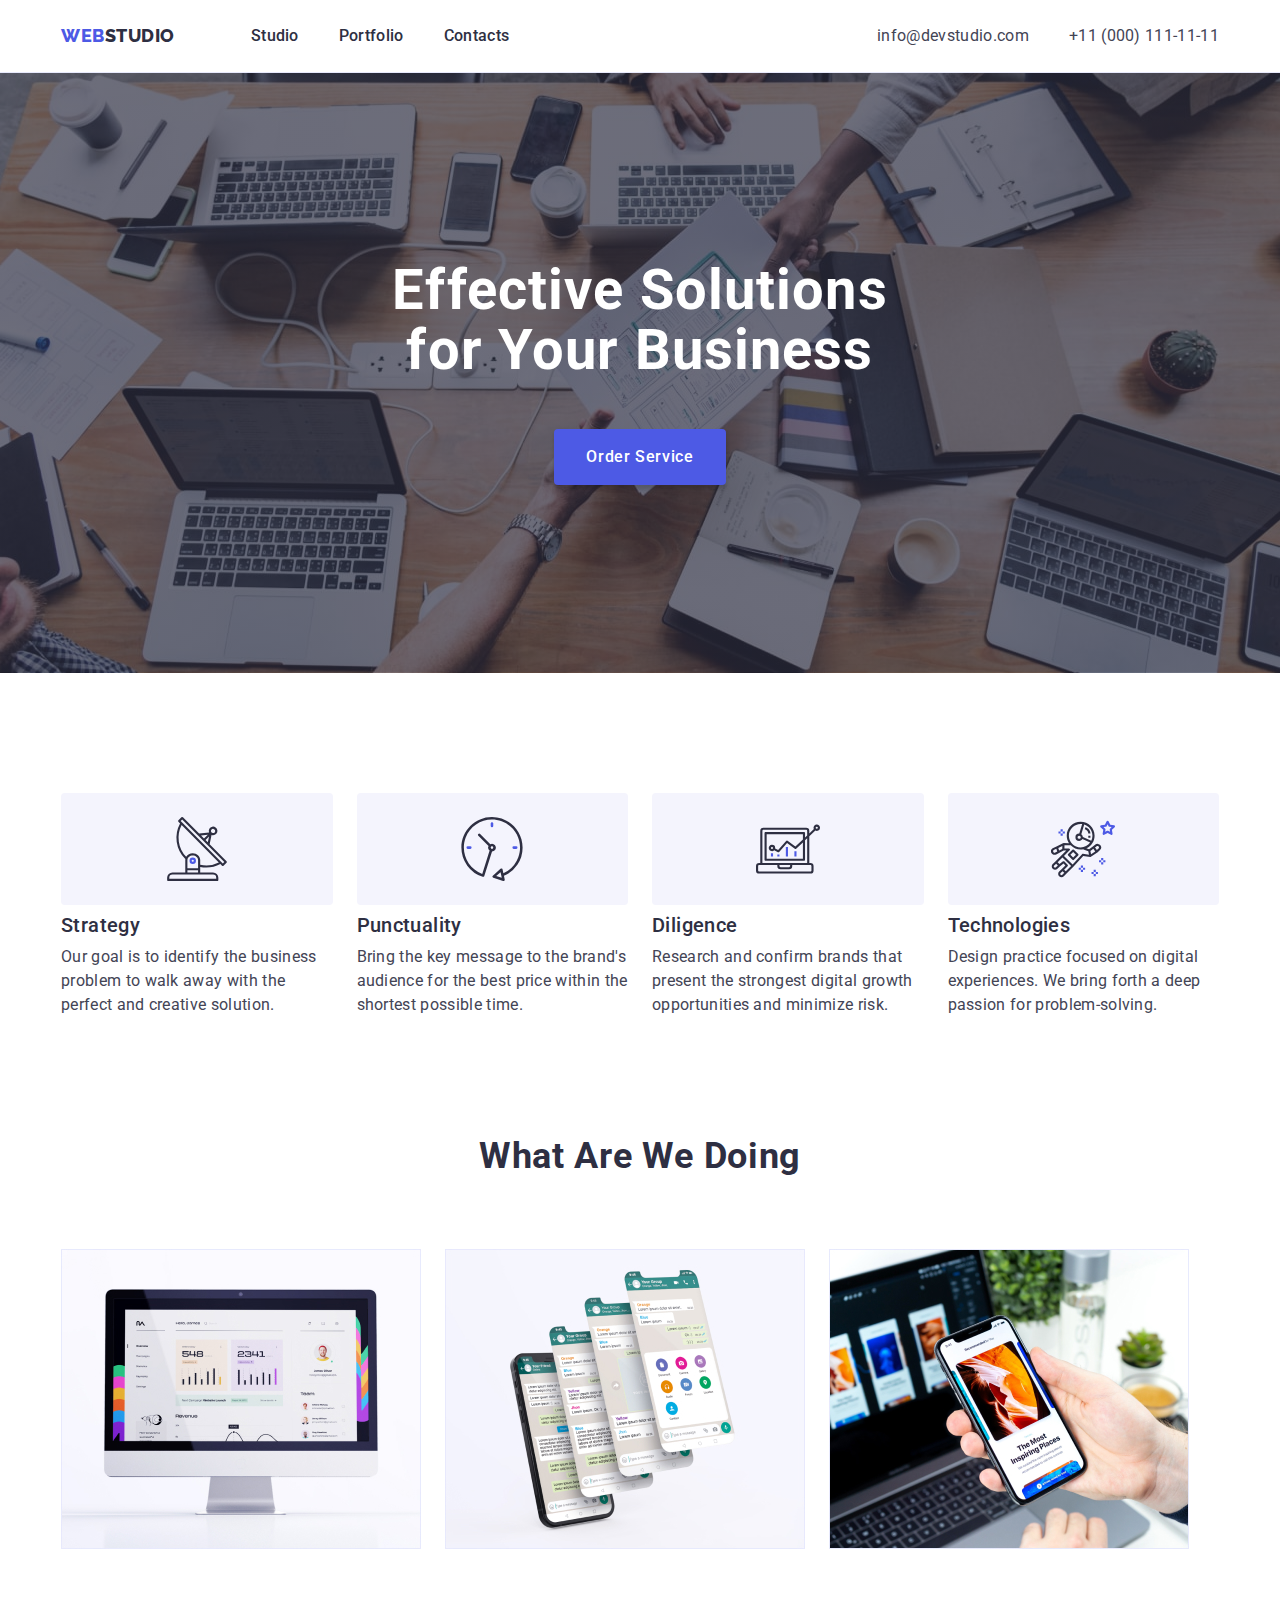
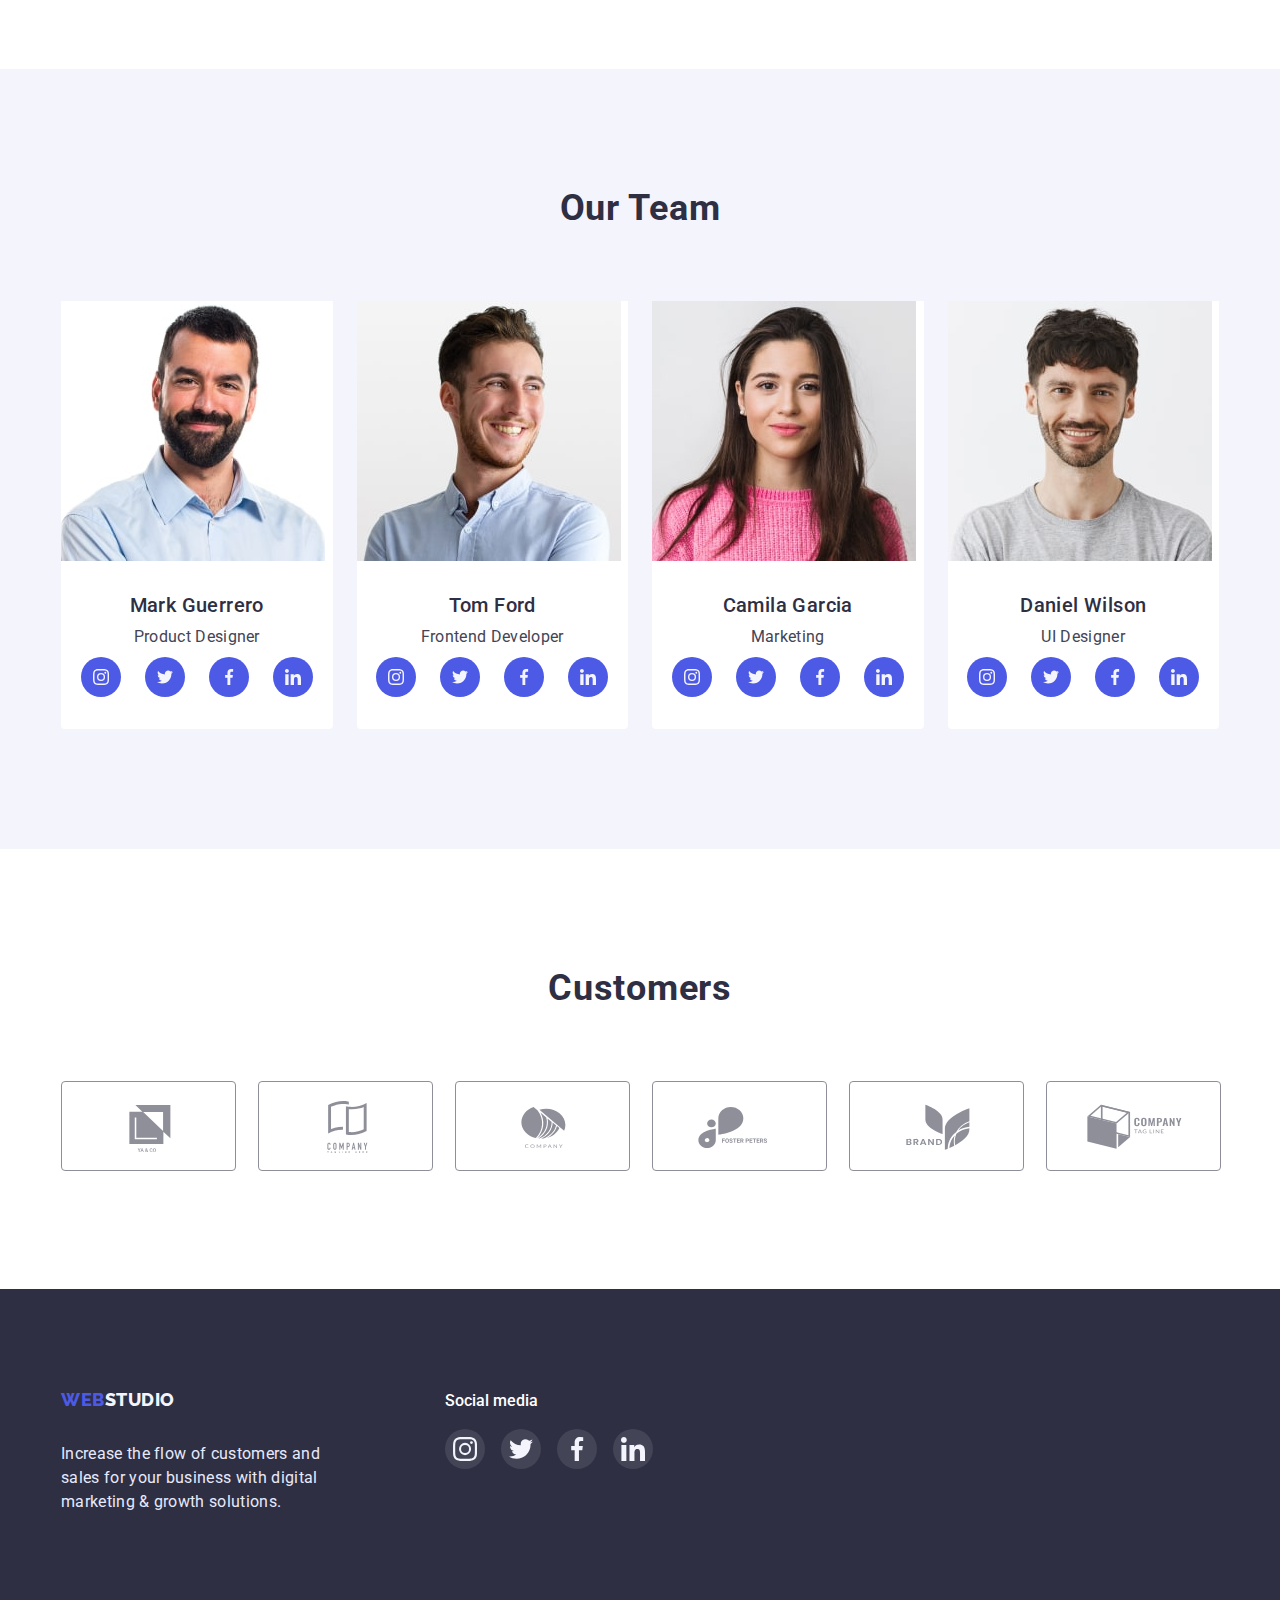
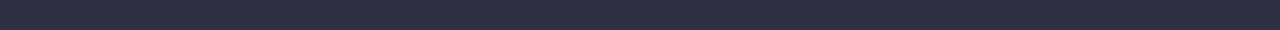
==== commit 6e20773f: "2307" ====
--- a/index.html
+++ b/index.html
@@ -92,159 +92,155 @@
             <ul class="team-list list">
                 <li class="team-info">                               
                 <img class="img" src="./images/img-1.jpg" alt="mark" width="264" height="260" style>
-                <div class="team-style social">
+            <div class="team-style">
                 <h3 class="team-title-name">Mark Guerrero</h3>
                 <p class="team-text">Product Designer</p>
-                </div>
-                
-                    <ul class="social-list list">
-                    <li>
-                    <a class="team-social link">
-                        <svg width="16" height="16" class="team-icon">
-                            <use href="./images/sprite.svg#icon-instagram" > </use>
-                        </svg>
-                    </a>
-                    </li>
-                    <li>
-                    <a class="team-social link">
-                        <svg width="16" height="16" class="team-icon">
-                            <use href="./images/sprite.svg#icon-twitter" > </use>
-                        </svg>
-                    </a>
-                    </li>
-                    <li>
-                    <a class="team-social link">
-                        <svg width="16" height="16" class="team-icon">
-                            <use href="./images/sprite.svg#icon-facebook" > </use>
-                        </svg>
-                    </a>
-                    </li>
-                    <li>
-                    <a class="team-social link">
-                        <svg width="16" height="16" class="team-icon">
-                            <use href="./images/sprite.svg#icon-linkedin" > </use>
-                        </svg>
-                    </a>
-                    </li>
-                    </ul>
+                <ul class="social-list list">
+                    <li>
+                        <a class="team-social link">
+                            <svg width="16" height="16" class="team-icon">
+                                <use href="./images/sprite.svg#icon-instagram"> </use>
+                            </svg>
+                        </a>
+                    </li>
+                    <li>
+                        <a class="team-social link">
+                            <svg width="16" height="16" class="team-icon">
+                                <use href="./images/sprite.svg#icon-twitter"> </use>
+                            </svg>
+                        </a>
+                    </li>
+                    <li>
+                        <a class="team-social link">
+                            <svg width="16" height="16" class="team-icon">
+                                <use href="./images/sprite.svg#icon-facebook"> </use>
+                            </svg>
+                        </a>
+                    </li>
+                    <li>
+                        <a class="team-social link">
+                            <svg width="16" height="16" class="team-icon">
+                                <use href="./images/sprite.svg#icon-linkedin"> </use>
+                            </svg>
+                        </a>
+                    </li>
+                </ul>
+            </div>      
                 
                 
                 <li class="team-info">
                 <img class="img" src="./images/img-2.jpg" alt="tom" width="264" height="260" style>
-                <div class="team-style social">
+                <div class="team-style">
                 <h3 class="team-title-name">Tom Ford</h3>
                 <p class="team-text">Frontend Developer</p>
-                </div>
-                
-                    <ul class="social-list list">
-                    <li>
-                    <a class="team-social link">
-                        <svg width="16" height="16" class="team-icon">
-                            <use href="./images/sprite.svg#icon-instagram" > </use>
-                        </svg>
-                    </a>
-                    </li>
-                    <li>
-                    <a class="team-social link">
-                        <svg width="16" height="16" class="team-icon">
-                            <use href="./images/sprite.svg#icon-twitter" > </use>
-                        </svg>
-                    </a>
-                    </li>
-                    <li>
-                    <a class="team-social link">
-                        <svg width="16" height="16" class="team-icon">
-                            <use href="./images/sprite.svg#icon-facebook" > </use>
-                        </svg>
-                    </a>
-                    </li>
-                    <li>
-                    <a class="team-social link">
-                        <svg width="16" height="16" class="team-icon">
-                            <use href="./images/sprite.svg#icon-linkedin" > </use>
-                        </svg>
-                    </a>
-                    </li>
-                    </ul>
-                
+                <ul class="social-list list">
+                    <li>
+                        <a class="team-social link">
+                            <svg width="16" height="16" class="team-icon">
+                                <use href="./images/sprite.svg#icon-instagram"> </use>
+                            </svg>
+                        </a>
+                    </li>
+                    <li>
+                        <a class="team-social link">
+                            <svg width="16" height="16" class="team-icon">
+                                <use href="./images/sprite.svg#icon-twitter"> </use>
+                            </svg>
+                        </a>
+                    </li>
+                    <li>
+                        <a class="team-social link">
+                            <svg width="16" height="16" class="team-icon">
+                                <use href="./images/sprite.svg#icon-facebook"> </use>
+                            </svg>
+                        </a>
+                    </li>
+                    <li>
+                        <a class="team-social link">
+                            <svg width="16" height="16" class="team-icon">
+                                <use href="./images/sprite.svg#icon-linkedin"> </use>
+                            </svg>
+                        </a>
+                    </li>
+                </ul>
+            </div>
+                             
                 
                 <li class="team-info">
                     <img class="img" src="./images/img-3.jpg" alt="camila" width="264" height="260" style>
-                    <div class="team-style social">
+                <div class="team-style"> 
                     <h3 class="team-title-name">Camila Garcia</h3>
                     <p class="team-text">Marketing</p>
-                    </div>
+                    <ul class="social-list list">
+                        <li>
+                            <a class="team-social link">
+                                <svg width="16" height="16" class="team-icon">
+                                    <use href="./images/sprite.svg#icon-instagram"> </use>
+                                </svg>
+                            </a>
+                        </li>
+                        <li>
+                            <a class="team-social link">
+                                <svg width="16" height="16" class="team-icon">
+                                    <use href="./images/sprite.svg#icon-twitter"> </use>
+                                </svg>
+                            </a>
+                        </li>
+                        <li>
+                            <a class="team-social link">
+                                <svg width="16" height="16" class="team-icon">
+                                    <use href="./images/sprite.svg#icon-facebook"> </use>
+                                </svg>
+                            </a>
+                        </li>
+                        <li>
+                            <a class="team-social link">
+                                <svg width="16" height="16" class="team-icon">
+                                    <use href="./images/sprite.svg#icon-linkedin"> </use>
+                                </svg>
+                            </a>
+                        </li>
+                    </ul>
+                </div>
                 
-                    <ul class="social-list list">
-                    <li>
-                    <a class="team-social link">
-                        <svg width="16" height="16" class="team-icon">
-                            <use href="./images/sprite.svg#icon-instagram" > </use>
-                        </svg>
-                    </a>
-                    </li>
-                    <li>
-                    <a class="team-social link">
-                        <svg width="16" height="16" class="team-icon">
-                            <use href="./images/sprite.svg#icon-twitter" > </use>
-                        </svg>
-                    </a>
-                    </li>
-                    <li>
-                    <a class="team-social link">
-                        <svg width="16" height="16" class="team-icon">
-                            <use href="./images/sprite.svg#icon-facebook" > </use>
-                        </svg>
-                    </a>
-                    </li>
-                    <li>
-                    <a class="team-social link">
-                        <svg width="16" height="16" class="team-icon">
-                            <use href="./images/sprite.svg#icon-linkedin" > </use>
-                        </svg>
-                    </a>
-                    </li>
-                    </ul>
-                </li>
-                
+                                    
                 <li class="team-info">
                     <img class="img" src="./images/img-4.jpg" alt="daniel" width="264" height="260" style>
-                    <div class="team-style social">
+                    <div class="team-style">
                     <h3 class="team-title-name">Daniel Wilson</h3>
                     <p class="team-text">UI Designer</p>
-                    </div>
-                
-                <ul class="social-list list">
-                <li>
-                    <a class="team-social link">
-                <svg width="16" height="16" class="team-icon">
-                    <use href="./images/sprite.svg#icon-instagram" > </use>
-                </svg>
-                    </a>
-                </li>
-                <li>
-                <a class="team-social link">
-                    <svg width="16" height="16" class="team-icon">
-                        <use href="./images/sprite.svg#icon-twitter" > </use>
-                    </svg>
-                </a>
-                </li>
-                <li>
-                    <a class="team-social link">
-                    <svg width="16" height="16" class="team-icon">
-                        <use href="./images/sprite.svg#icon-facebook" > </use>
-                    </svg>
-                    </a>
-                </li>
-                <li>
-                    <a class="team-social link">
-                    <svg width="16" height="16" class="team-icon">
-                        <use href="./images/sprite.svg#icon-linkedin" > </use>
-                    </svg>
-                    </a>
-                </li>                
-                </ul>
-            </ul>
+                    <ul class="social-list list">
+                        <li>
+                            <a class="team-social link">
+                                <svg width="16" height="16" class="team-icon">
+                                    <use href="./images/sprite.svg#icon-instagram"> </use>
+                                </svg>
+                            </a>
+                        </li>
+                        <li>
+                            <a class="team-social link">
+                                <svg width="16" height="16" class="team-icon">
+                                    <use href="./images/sprite.svg#icon-twitter"> </use>
+                                </svg>
+                            </a>
+                        </li>
+                        <li>
+                            <a class="team-social link">
+                                <svg width="16" height="16" class="team-icon">
+                                    <use href="./images/sprite.svg#icon-facebook"> </use>
+                                </svg>
+                            </a>
+                        </li>
+                        <li>
+                            <a class="team-social link">
+                                <svg width="16" height="16" class="team-icon">
+                                    <use href="./images/sprite.svg#icon-linkedin"> </use>
+                                </svg>
+                            </a>
+                        </li>
+                    </ul>
+                    </ul>
+                    </div> 
             </div>
         </section>
         <section class="section customers">
@@ -311,29 +307,29 @@
         <ul class="soc-media list">
         
             <li class="social-item">
-                <a href="footer-social-link link">
-                    <svg width="16" height="16" class="social-icon">
+                <a href="" class="footer-social-link link">
+                    <svg width="24" height="24" class="social-icon">
                         <use href="./images/sprite.svg#icon-instagram" > </use>
                     </svg>
                 </a>
             </li>
             <li class="social-item">
-                <a href="footer-social-link link">
-                    <svg width="16" height="16" class="social-icon">
+                <a href="" class="footer-social-link link">
+                    <svg width="24" height="24" class="social-icon">
                         <use href="./images/sprite.svg#icon-twitter" > </use>
                     </svg>
                 </a>
             </li>
             <li class="social-item">
-                <a href="footer-social-link link">
-                    <svg width="16" height="16" class="social-icon">
+                <a href="" class="footer-social-link link">
+                    <svg width="24" height="24" class="social-icon">
                         <use href="./images/sprite.svg#icon-facebook" > </use> 
                     </svg>
                 </a>
             </li>
             <li class="social-item">
-                <a href="footer-social-link link">
-                    <svg width="16" height="16" class="social-icon">
+                <a href="" class="footer-social-link link">
+                    <svg width="24" height="24" class="social-icon">
                         <use href="./images/sprite.svg#icon-linkedin" ></use> 
                     </svg>
                 </a>
--- a/css/styles.css
+++ b/css/styles.css
@@ -297,9 +297,7 @@
     padding: 32px 0;
     text-align: center;
 }
-.social {
-    margin-bottom: 0 32px;
-}
+
 .team-title-name {
     font-family: 'Roboto', sans-serif;
     font-weight: 500;
@@ -323,6 +321,7 @@
     order: 1;
     flex-grow: 0;
     margin: 0;
+    margin-bottom: 8px;
 }
 .social-list{
     gap: 24px;  
@@ -339,7 +338,7 @@
     color: var(--section-team-background);
 }
 .team-social:is(:hover, :focus){
-color: var(--hover-focus);
+background-color: var(--hover-focus);
 }
 
 .team-icon {
@@ -420,11 +419,13 @@
     box-shadow: 0px 3px 1px rgba(0, 0, 0, 0.1), 0px 2px 1px rgba(0, 0, 0, 0.08), 0px 2px 2px rgba(0, 0, 0, 0.12);
     background-color: var(--hover-focus);
     color: var(--section-team-background);
+    border-color: var(--hover-focus);
 }
 .all-btn:focus {
     box-shadow: 0px 3px 1px rgba(0, 0, 0, 0.1), 0px 2px 1px rgba(0, 0, 0, 0.08), 0px 2px 2px rgba(0, 0, 0, 0.12);
     background-color: var(--hover-focus); 
     color: var(--section-team-background);
+    border-color: var(--hover-focus);
 }
 
 .gallery{
@@ -480,6 +481,7 @@
 }
 .footer-container{
     width: 264px;
+    margin: 0 120px 0 0;
 }
 
 .footer-title {
@@ -519,12 +521,12 @@
 }
 .social-text{
     align-items: flex-start;
-    margin-bottom: 16px;
     font-family: 'Roboto';
     font-weight: 500;
     font-size: 16px;    
     color: var(--header);
     line-height: 1.5; 
+    margin: 0 0 16px;
 }
 .soc-media{
     display: flex;
@@ -545,8 +547,6 @@
     background-color: rgba(255, 255, 255, 0.1);
 }
 .social-icon{
-    width: 24px;
-    height: 24px;
     fill: var(--section-team-background);
 }
 
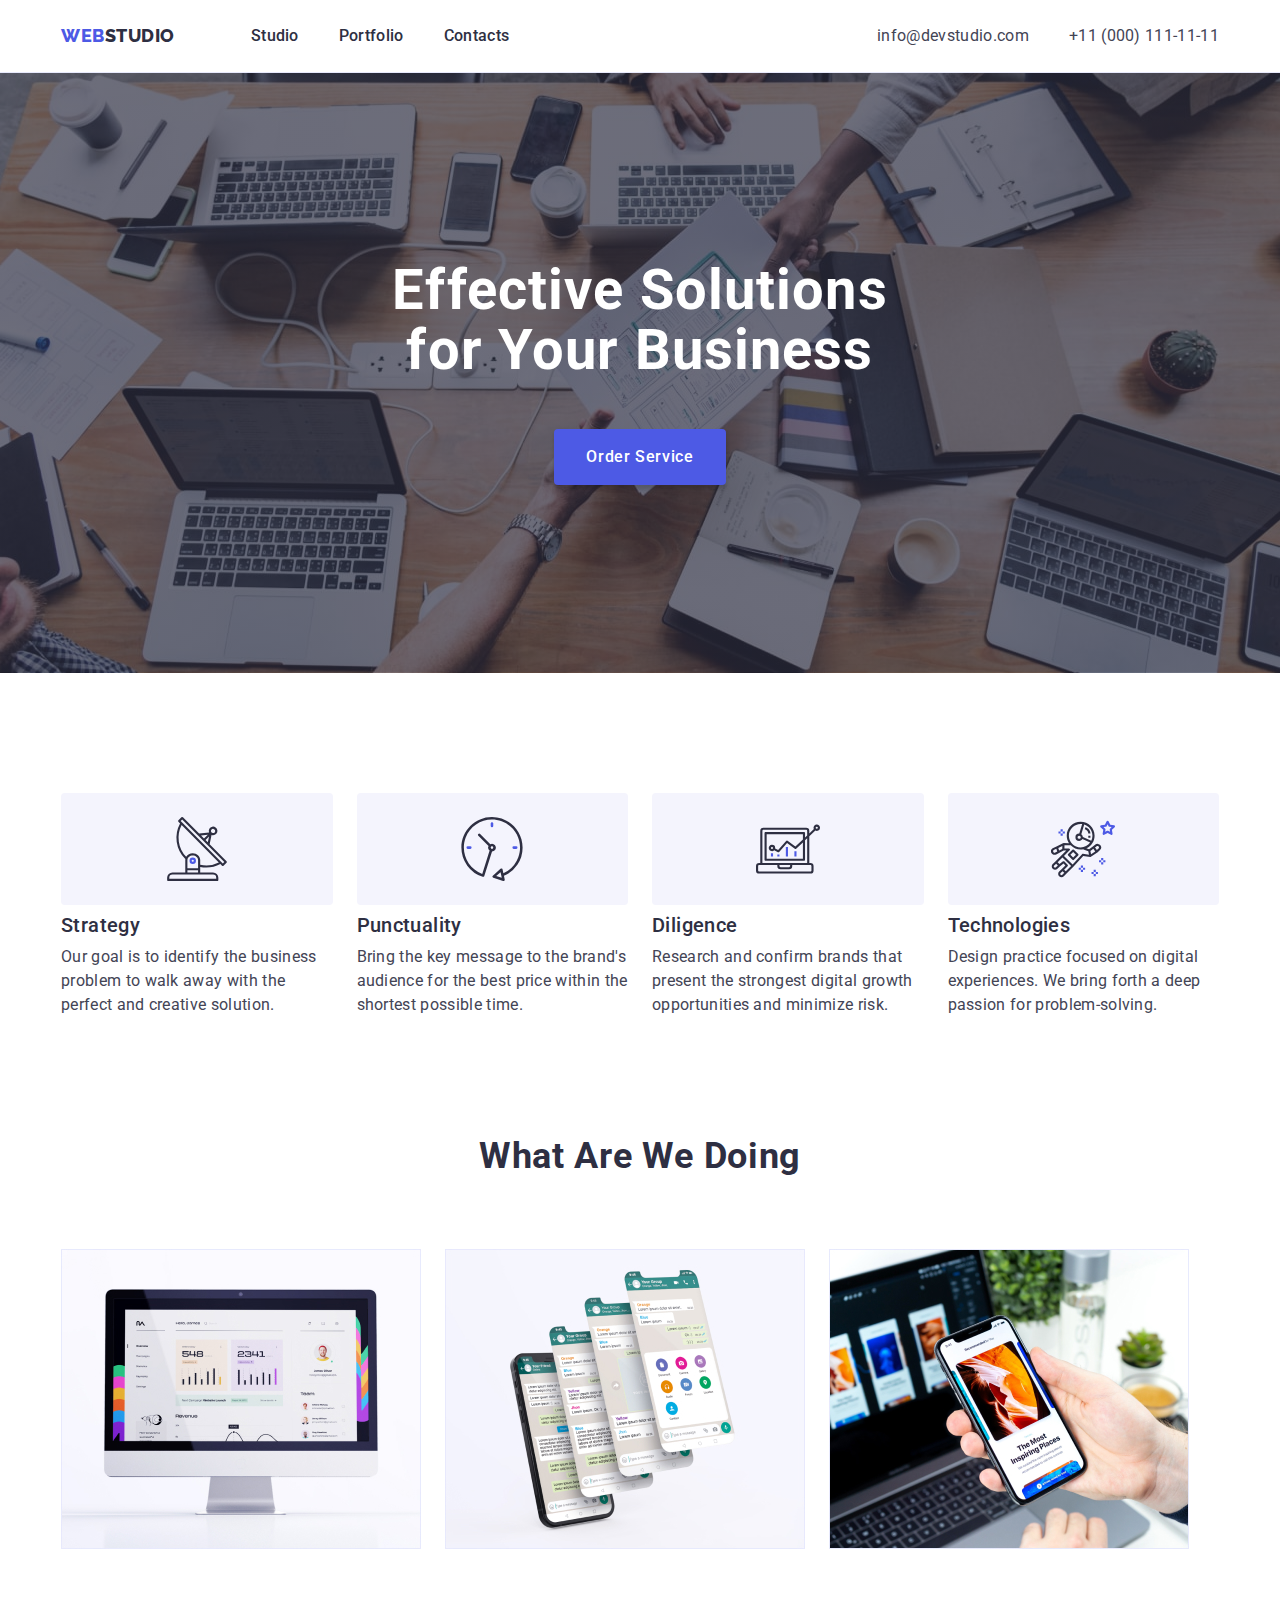
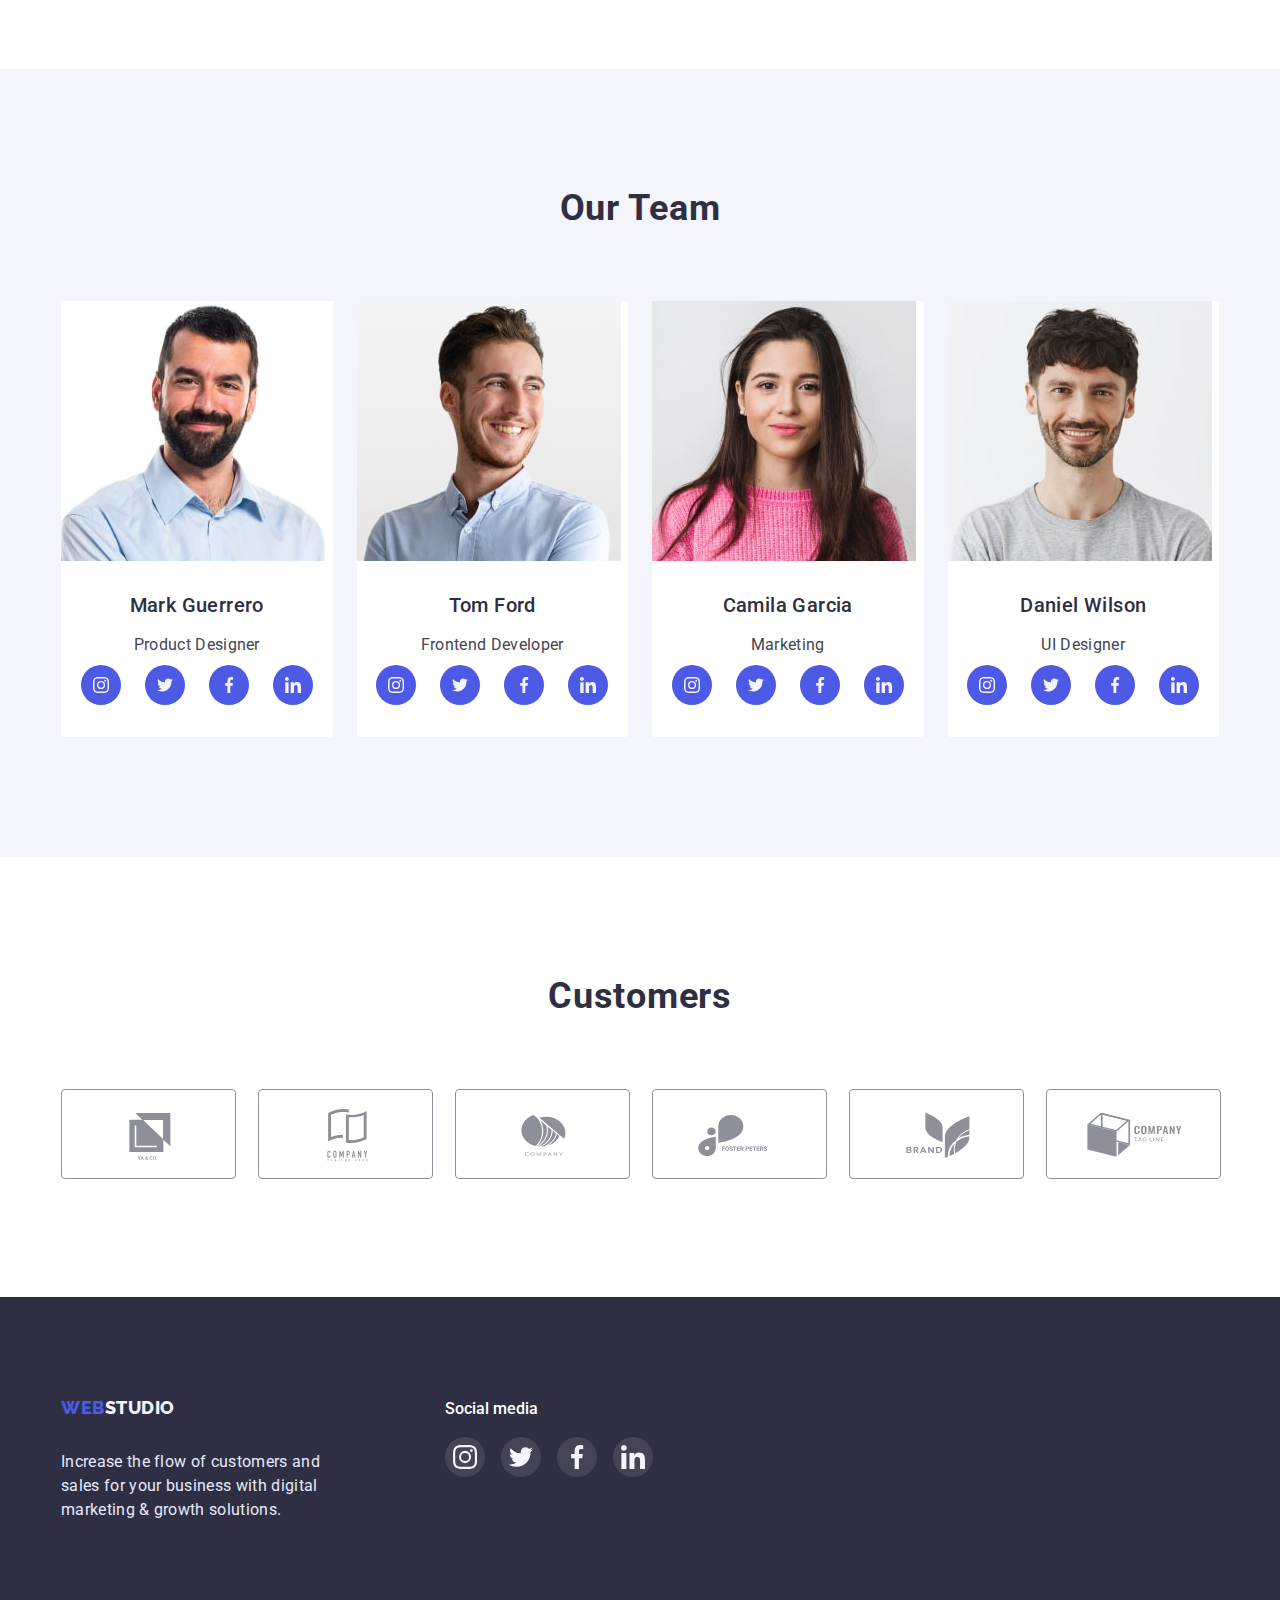
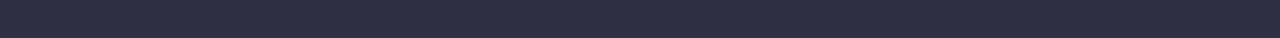
==== commit dea49952: "1021" ====
--- a/index.html
+++ b/index.html
@@ -97,28 +97,28 @@
                 <p class="team-text">Product Designer</p>
                 <ul class="social-list list">
                     <li>
-                        <a class="team-social link">
+                        <a href="" class="team-social link">
                             <svg width="16" height="16" class="team-icon">
                                 <use href="./images/sprite.svg#icon-instagram"> </use>
                             </svg>
                         </a>
                     </li>
                     <li>
-                        <a class="team-social link">
+                        <a href="" class="team-social link">
                             <svg width="16" height="16" class="team-icon">
                                 <use href="./images/sprite.svg#icon-twitter"> </use>
                             </svg>
                         </a>
                     </li>
                     <li>
-                        <a class="team-social link">
+                        <a href="" class="team-social link">
                             <svg width="16" height="16" class="team-icon">
                                 <use href="./images/sprite.svg#icon-facebook"> </use>
                             </svg>
                         </a>
                     </li>
                     <li>
-                        <a class="team-social link">
+                        <a href="" class="team-social link">
                             <svg width="16" height="16" class="team-icon">
                                 <use href="./images/sprite.svg#icon-linkedin"> </use>
                             </svg>
@@ -135,28 +135,28 @@
                 <p class="team-text">Frontend Developer</p>
                 <ul class="social-list list">
                     <li>
-                        <a class="team-social link">
+                        <a href="" class="team-social link">
                             <svg width="16" height="16" class="team-icon">
                                 <use href="./images/sprite.svg#icon-instagram"> </use>
                             </svg>
                         </a>
                     </li>
                     <li>
-                        <a class="team-social link">
+                        <a href="" class="team-social link">
                             <svg width="16" height="16" class="team-icon">
                                 <use href="./images/sprite.svg#icon-twitter"> </use>
                             </svg>
                         </a>
                     </li>
                     <li>
-                        <a class="team-social link">
+                        <a href="" class="team-social link">
                             <svg width="16" height="16" class="team-icon">
                                 <use href="./images/sprite.svg#icon-facebook"> </use>
                             </svg>
                         </a>
                     </li>
                     <li>
-                        <a class="team-social link">
+                        <a href="" class="team-social link">
                             <svg width="16" height="16" class="team-icon">
                                 <use href="./images/sprite.svg#icon-linkedin"> </use>
                             </svg>
@@ -173,28 +173,28 @@
                     <p class="team-text">Marketing</p>
                     <ul class="social-list list">
                         <li>
-                            <a class="team-social link">
+                            <a href="" class="team-social link">
                                 <svg width="16" height="16" class="team-icon">
                                     <use href="./images/sprite.svg#icon-instagram"> </use>
                                 </svg>
                             </a>
                         </li>
                         <li>
-                            <a class="team-social link">
+                            <a href="" class="team-social link">
                                 <svg width="16" height="16" class="team-icon">
                                     <use href="./images/sprite.svg#icon-twitter"> </use>
                                 </svg>
                             </a>
                         </li>
                         <li>
-                            <a class="team-social link">
+                            <a href="" class="team-social link">
                                 <svg width="16" height="16" class="team-icon">
                                     <use href="./images/sprite.svg#icon-facebook"> </use>
                                 </svg>
                             </a>
                         </li>
                         <li>
-                            <a class="team-social link">
+                            <a href="" class="team-social link">
                                 <svg width="16" height="16" class="team-icon">
                                     <use href="./images/sprite.svg#icon-linkedin"> </use>
                                 </svg>
@@ -211,28 +211,28 @@
                     <p class="team-text">UI Designer</p>
                     <ul class="social-list list">
                         <li>
-                            <a class="team-social link">
+                            <a href="" class="team-social link">
                                 <svg width="16" height="16" class="team-icon">
                                     <use href="./images/sprite.svg#icon-instagram"> </use>
                                 </svg>
                             </a>
                         </li>
                         <li>
-                            <a class="team-social link">
+                            <a href="" class="team-social link">
                                 <svg width="16" height="16" class="team-icon">
                                     <use href="./images/sprite.svg#icon-twitter"> </use>
                                 </svg>
                             </a>
                         </li>
                         <li>
-                            <a class="team-social link">
+                            <a href="" class="team-social link">
                                 <svg width="16" height="16" class="team-icon">
                                     <use href="./images/sprite.svg#icon-facebook"> </use>
                                 </svg>
                             </a>
                         </li>
                         <li>
-                            <a class="team-social link">
+                            <a href="" class="team-social link">
                                 <svg width="16" height="16" class="team-icon">
                                     <use href="./images/sprite.svg#icon-linkedin"> </use>
                                 </svg>
@@ -248,42 +248,42 @@
             <h2 class="promo-title">Customers</h2>
             <ul class="customers-list list"> 
                 <li class="customers-item">
-                    <a class="customers-link link">
+                    <a href="" class="customers-link link">
                         <svg width="104" height="56" class="customers-icon">
                             <use href="./images/symbol-defs.svg#icon-Logo-1"> </use>
                         </svg>
                     </a>
                 </li>
                 <li class="customers-item">
-                    <a class="customers-link link">
+                    <a href="" class="customers-link link">
                         <svg width="104" height="56" class="customers-icon">
                             <use href="./images/symbol-defs.svg#icon-Logo-2" > </use>
                         </svg>
                     </a>
                 </li>
                 <li class="customers-item">
-                    <a class="customers-link link">
+                    <a href="" class="customers-link link">
                         <svg width="104" height="56" class="customers-icon">
                             <use href="./images/symbol-defs.svg#icon-Logo-3"> </use>
                         </svg>
                     </a>
                 </li>
                 <li class="customers-item">
-                    <a class="customers-link link">
+                    <a href="" class="customers-link link">
                         <svg width="104" height="56" class="customers-icon">
                             <use href="./images/symbol-defs.svg#icon-Logo-4"> </use>
                         </svg>
                     </a>
                 </li>
                 <li class="customers-item">
-                    <a class="customers-link link">
+                    <a href="" class="customers-link link">
                         <svg width="104" height="56" class="customers-icon">
                             <use href="./images/symbol-defs.svg#icon-Logo-5"> </use>
                         </svg>
                     </a>
                 </li>
                 <li class="customers-item">
-                    <a class="customers-link link">
+                    <a href="" class="customers-link link">
                         <svg width="104" height="56" class="customers-icon">
                             <use href="./images/symbol-defs.svg#icon-Logo-6"> </use>
                         </svg>
@@ -297,7 +297,7 @@
     <footer class="footer">
         <div class="container foot-cont">
             <div class="footer-container">
-        <a class="footer-logo link" href="./index.html">Web<span class="footer-span">Studio</span></a>
+        <a href="" class="footer-logo link" href="./index.html">Web<span class="footer-span">Studio</span></a>
         <p class="footer-text">Increase the flow of customers and
             sales for your business with digital
             marketing & growth solutions.</p>
--- a/css/styles.css
+++ b/css/styles.css
@@ -29,6 +29,7 @@
 --span: #2e2f42;
 --footer-span: #f4f4fd;
 --customers-link: #8E8F99;
+--footer-social-link:#31D0AA;
 }
 
 body{
@@ -320,7 +321,6 @@
     flex: none;
     order: 1;
     flex-grow: 0;
-    margin: 0;
     margin-bottom: 8px;
 }
 .social-list{
@@ -546,6 +546,10 @@
     height: 100%;
     background-color: rgba(255, 255, 255, 0.1);
 }
+.footer-social-link:is(:hover, :focus){
+    background-color: var(--footer-social-link)
+}
+    
 .social-icon{
     fill: var(--section-team-background);
 }
